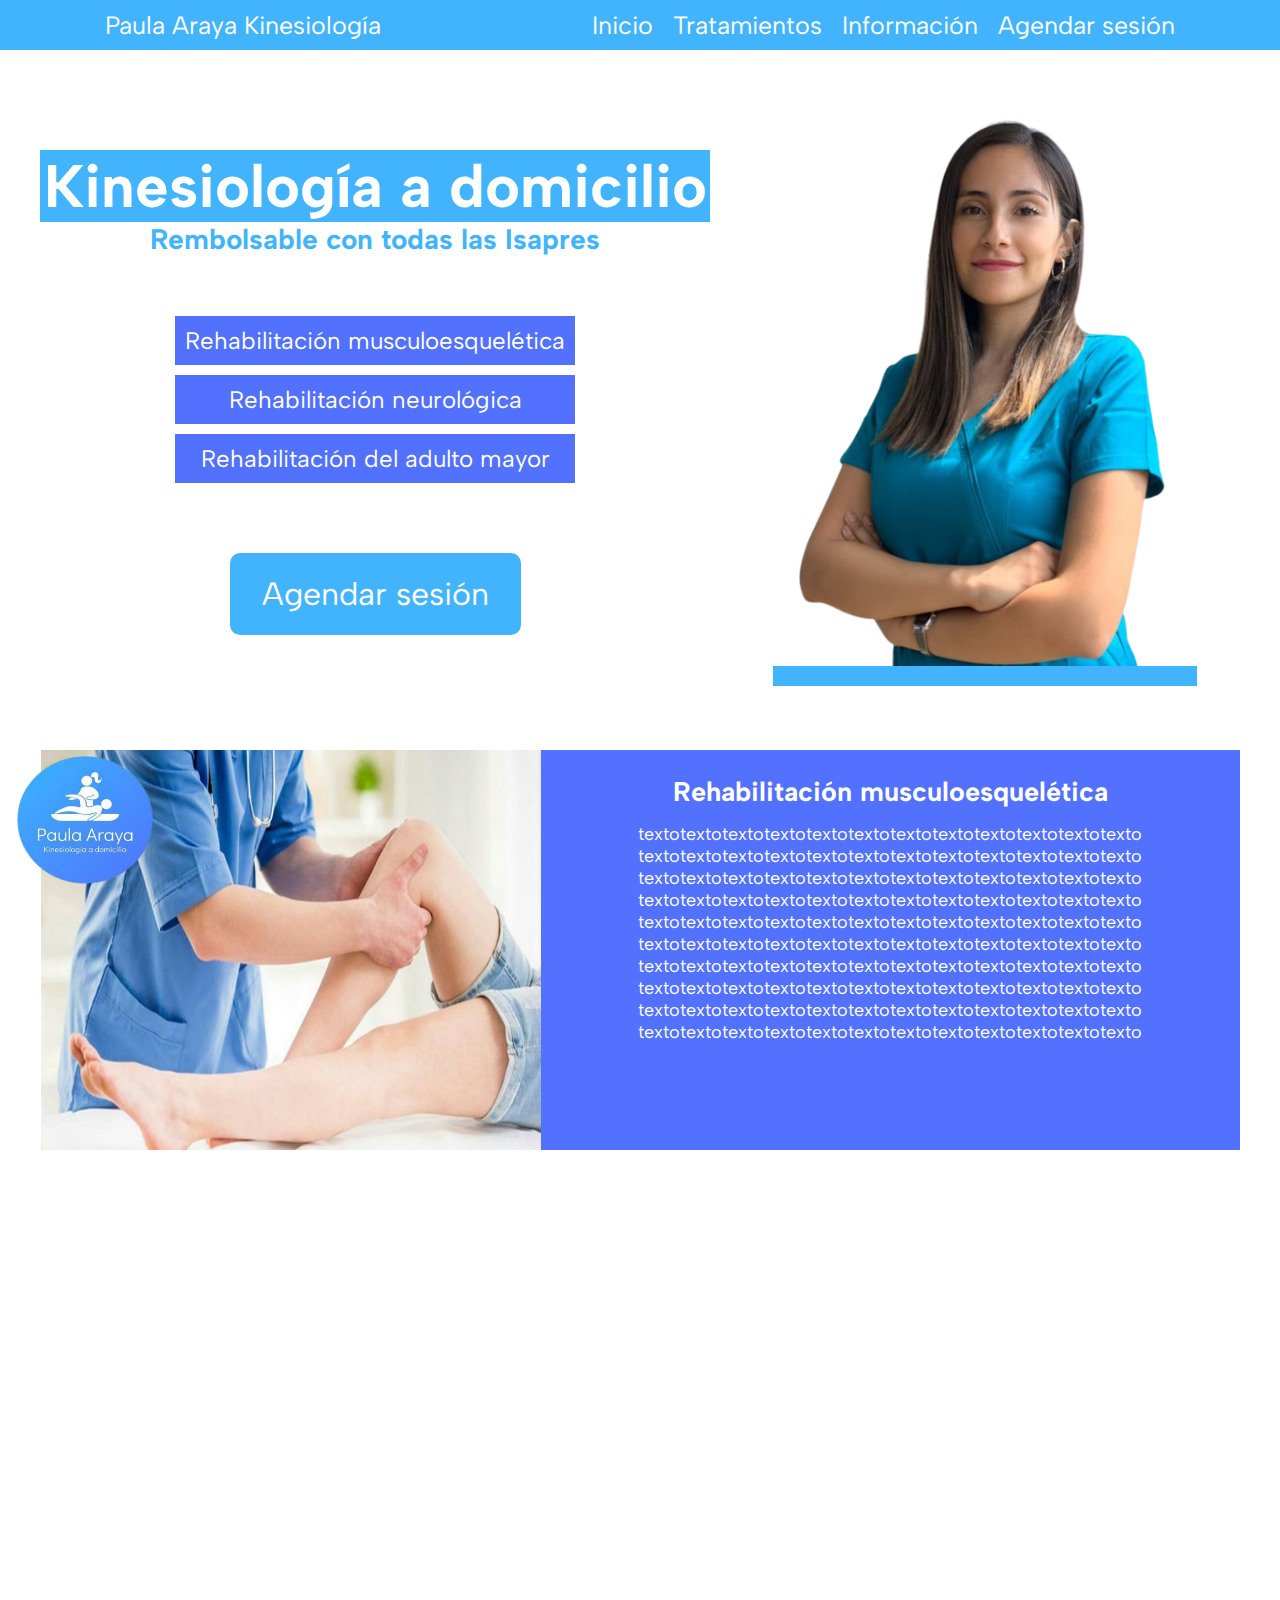
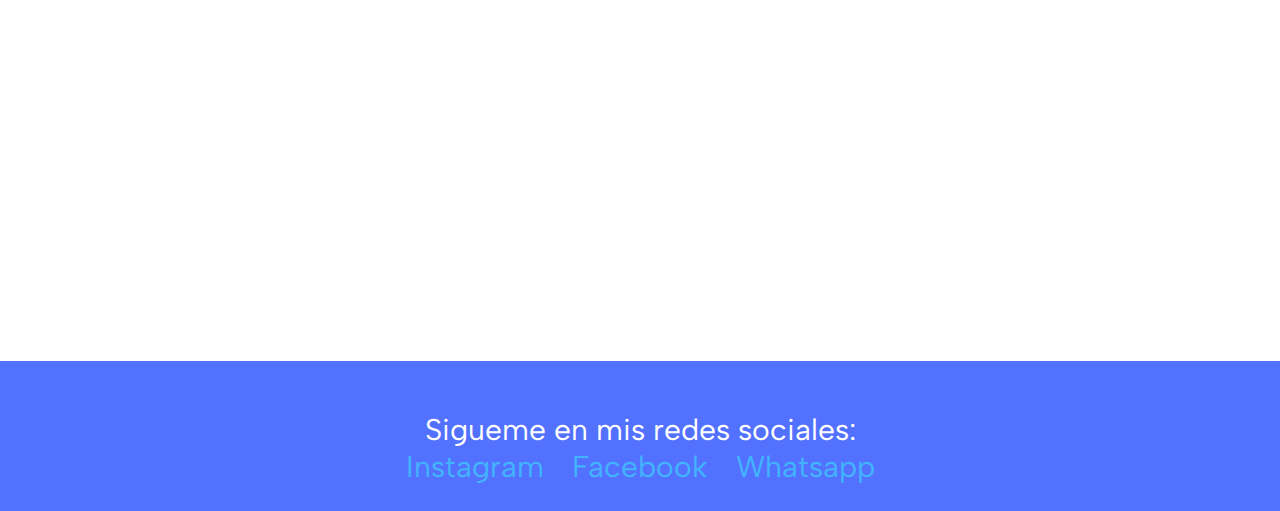
==== index.html @ eb8831b4 "fixing index error" ====
<!DOCTYPE html>
<html>
    <head>
        <meta charset="utf-8">
        <meta name="viewport" content="width=device-width, initial-scale=1">
    
        <title>Paula Araya Kinesiología</title>

        <!-- CSS STYLES -->
        <link rel="stylesheet" href="/styles/style.css">


        <!-- FADE ANIMATIOS -->
        <link href="https://unpkg.com/aos@2.3.1/dist/aos.css" rel="stylesheet">
        <link rel="stylesheet" href="https://unpkg.com/aos@next/dist/aos.css" />

        <!-- GOOGLE FONTS -->
        <link rel="preconnect" href="https://fonts.googleapis.com">
        <link rel="preconnect" href="https://fonts.gstatic.com" crossorigin>
        <link href="https://fonts.googleapis.com/css2?family=Albert+Sans&family=Poppins:wght@200&display=swap" rel="stylesheet">    
    </head>

    <body>

        <header>
            <ul>
                <li><a href="index.html">Inicio</a></li>
                <li><a href="/html/tratamientos.html">Tratamientos</a></li>
                <li><a href="/html/info.html">Información</a></li>
                <li><a href="/html/contact.html">Agendar sesión</a></li>
            </ul>
            <div class="home">
                <a href="index.html"><span>Paula Araya Kinesiología</span></a>
            </div>
        </header>


        <div class="main">

            <!-- HERO BANNER -->
            <div class="herobaner">
                <div class="container-text">
                    <h1>Kinesiología a domicilio</h1>
                    <h3>Rembolsable con todas las Isapres</h3>
                    <ul>
                        <li><a href="#musculoesqueletica">Rehabilitación musculoesquelética</a></li> 
                        <li><a href="#neurologica">Rehabilitación neurológica</a></li>
                        <li><a href="#adulto_mayor">Rehabilitación del adulto mayor</a></li>
                    </ul>
                    <a href="/html/contact.html">
                        <button type="button">Agendar sesión</button>
                    </a>
                </div>
                <div class="container-img">
                    <a href="/html/info.html">
                        <img id="paulaAraya" src="/img/paulaaraya.png" alt="Paula Araya">
                    </a>
                </div>
            </div>
            

            <!-- POST 1 -->
            <div id="musculoesqueletica"></div>
            <div class="post post-left" data-aos="fade-right"  data-aos-duration="3000">
                <img src="/img/800x450.jpg" alt="ejemplo">
                <div class="post-text">
                    <h2>Rehabilitación musculoesquelética</h2>
                    <p>
                        textotextotextotextotextotextotextotextotextotextotextotexto <br>
                        textotextotextotextotextotextotextotextotextotextotextotexto <br>
                        textotextotextotextotextotextotextotextotextotextotextotexto <br>
                        textotextotextotextotextotextotextotextotextotextotextotexto <br>
                        textotextotextotextotextotextotextotextotextotextotextotexto <br>
                        textotextotextotextotextotextotextotextotextotextotextotexto <br>
                        textotextotextotextotextotextotextotextotextotextotextotexto <br>
                        textotextotextotextotextotextotextotextotextotextotextotexto <br>
                        textotextotextotextotextotextotextotextotextotextotextotexto <br>
                        textotextotextotextotextotextotextotextotextotextotextotexto 
                    </p>
                </div>
            </div>

            <!-- POST 2 -->
            <div id="neurologica"></div>
            <div class="fadebug">
                <div id="neurologica" class="post" data-aos="fade-left" data-aos-duration="3000" >
                    <div class="post-text">
                        <h2>Rehabilitación del adulto mayor</h2>
                        <p>
                            textotextotextotextotextotextotextotextotextotextotextotexto <br>
                            textotextotextotextotextotextotextotextotextotextotextotexto <br>
                            textotextotextotextotextotextotextotextotextotextotextotexto <br>
                            textotextotextotextotextotextotextotextotextotextotextotexto <br>
                            textotextotextotextotextotextotextotextotextotextotextotexto <br>
                            textotextotextotextotextotextotextotextotextotextotextotexto 
                        </p>
                    </div>
                    <img src="/img/800x450.jpg" alt="ejemplo">
                </div>
            </div>
        
            <!-- POST 3 -->
             
            <div id="adulto_mayor"></div>
            <div id="adulto_mayor" class="post post-left" data-aos="fade-right"  data-aos-duration="3000">
                <img src="/img/800x450.jpg" alt="ejemplo">
                <div class="post-text">
                    <h2>Rehabilitación neurológica</h2>
                    <p>
                        textotextotextotextotextotextotextotextotextotextotextotexto <br>
                        textotextotextotextotextotextotextotextotextotextotextotexto <br>
                        textotextotextotextotextotextotextotextotextotextotextotexto <br>
                        textotextotextotextotextotextotextotextotextotextotextotexto <br>
                        textotextotextotextotextotextotextotextotextotextotextotexto <br>
                        textotextotextotextotextotextotextotextotextotextotextotexto <br>
                        textotextotextotextotextotextotextotextotextotextotextotexto <br>
                        textotextotextotextotextotextotextotextotextotextotextotexto <br>
                        textotextotextotextotextotextotextotextotextotextotextotexto <br>
                        textotextotextotextotextotextotextotextotextotextotextotexto 
    
                    </p>
                </div>
            </div>

            <!-- INSTAGRAM POSTS -->
            <div class="instagram" alt="instagram post">   

                <div class="instagram-post" data-aos="fade-up" data-aos-duration="3000" >
                    <blockquote class="instagram-media" data-instgrm-captioned data-instgrm-permalink="https://www.instagram.com/p/B8EcTMCj4G8/?utm_source=ig_embed&amp;utm_campaign=loading" data-instgrm-version="14" style=" background:#FFF; border:0; border-radius:3px; box-shadow:0 0 1px 0 rgba(0,0,0,0.5),0 1px 10px 0 rgba(0,0,0,0.15); margin: 1px; max-width:540px; min-width:326px; padding:0; width:99.375%; width:-webkit-calc(100% - 2px); width:calc(100% - 2px);"><div style="padding:16px;"> <a href="https://www.instagram.com/p/B8EcTMCj4G8/?utm_source=ig_embed&amp;utm_campaign=loading" style=" background:#FFFFFF; line-height:0; padding:0 0; text-align:center; text-decoration:none; width:100%;" target="_blank"> <div style=" display: flex; flex-direction: row; align-items: center;"> <div style="background-color: #F4F4F4; border-radius: 50%; flex-grow: 0; height: 40px; margin-right: 14px; width: 40px;"></div> <div style="display: flex; flex-direction: column; flex-grow: 1; justify-content: center;"> <div style=" background-color: #F4F4F4; border-radius: 4px; flex-grow: 0; height: 14px; margin-bottom: 6px; width: 100px;"></div> <div style=" background-color: #F4F4F4; border-radius: 4px; flex-grow: 0; height: 14px; width: 60px;"></div></div></div><div style="padding: 19% 0;"></div> <div style="display:block; height:50px; margin:0 auto 12px; width:50px;"><svg width="50px" height="50px" viewBox="0 0 60 60" version="1.1" xmlns="https://www.w3.org/2000/svg" xmlns:xlink="https://www.w3.org/1999/xlink"><g stroke="none" stroke-width="1" fill="none" fill-rule="evenodd"><g transform="translate(-511.000000, -20.000000)" fill="#000000"><g><path d="M556.869,30.41 C554.814,30.41 553.148,32.076 553.148,34.131 C553.148,36.186 554.814,37.852 556.869,37.852 C558.924,37.852 560.59,36.186 560.59,34.131 C560.59,32.076 558.924,30.41 556.869,30.41 M541,60.657 C535.114,60.657 530.342,55.887 530.342,50 C530.342,44.114 535.114,39.342 541,39.342 C546.887,39.342 551.658,44.114 551.658,50 C551.658,55.887 546.887,60.657 541,60.657 M541,33.886 C532.1,33.886 524.886,41.1 524.886,50 C524.886,58.899 532.1,66.113 541,66.113 C549.9,66.113 557.115,58.899 557.115,50 C557.115,41.1 549.9,33.886 541,33.886 M565.378,62.101 C565.244,65.022 564.756,66.606 564.346,67.663 C563.803,69.06 563.154,70.057 562.106,71.106 C561.058,72.155 560.06,72.803 558.662,73.347 C557.607,73.757 556.021,74.244 553.102,74.378 C549.944,74.521 548.997,74.552 541,74.552 C533.003,74.552 532.056,74.521 528.898,74.378 C525.979,74.244 524.393,73.757 523.338,73.347 C521.94,72.803 520.942,72.155 519.894,71.106 C518.846,70.057 518.197,69.06 517.654,67.663 C517.244,66.606 516.755,65.022 516.623,62.101 C516.479,58.943 516.448,57.996 516.448,50 C516.448,42.003 516.479,41.056 516.623,37.899 C516.755,34.978 517.244,33.391 517.654,32.338 C518.197,30.938 518.846,29.942 519.894,28.894 C520.942,27.846 521.94,27.196 523.338,26.654 C524.393,26.244 525.979,25.756 528.898,25.623 C532.057,25.479 533.004,25.448 541,25.448 C548.997,25.448 549.943,25.479 553.102,25.623 C556.021,25.756 557.607,26.244 558.662,26.654 C560.06,27.196 561.058,27.846 562.106,28.894 C563.154,29.942 563.803,30.938 564.346,32.338 C564.756,33.391 565.244,34.978 565.378,37.899 C565.522,41.056 565.552,42.003 565.552,50 C565.552,57.996 565.522,58.943 565.378,62.101 M570.82,37.631 C570.674,34.438 570.167,32.258 569.425,30.349 C568.659,28.377 567.633,26.702 565.965,25.035 C564.297,23.368 562.623,22.342 560.652,21.575 C558.743,20.834 556.562,20.326 553.369,20.18 C550.169,20.033 549.148,20 541,20 C532.853,20 531.831,20.033 528.631,20.18 C525.438,20.326 523.257,20.834 521.349,21.575 C519.376,22.342 517.703,23.368 516.035,25.035 C514.368,26.702 513.342,28.377 512.574,30.349 C511.834,32.258 511.326,34.438 511.181,37.631 C511.035,40.831 511,41.851 511,50 C511,58.147 511.035,59.17 511.181,62.369 C511.326,65.562 511.834,67.743 512.574,69.651 C513.342,71.625 514.368,73.296 516.035,74.965 C517.703,76.634 519.376,77.658 521.349,78.425 C523.257,79.167 525.438,79.673 528.631,79.82 C531.831,79.965 532.853,80.001 541,80.001 C549.148,80.001 550.169,79.965 553.369,79.82 C556.562,79.673 558.743,79.167 560.652,78.425 C562.623,77.658 564.297,76.634 565.965,74.965 C567.633,73.296 568.659,71.625 569.425,69.651 C570.167,67.743 570.674,65.562 570.82,62.369 C570.966,59.17 571,58.147 571,50 C571,41.851 570.966,40.831 570.82,37.631"></path></g></g></g></svg></div><div style="padding-top: 8px;"> <div style=" color:#3897f0; font-family:Arial,sans-serif; font-size:14px; font-style:normal; font-weight:550; line-height:18px;">Ver esta publicación en Instagram</div></div><div style="padding: 12.5% 0;"></div> <div style="display: flex; flex-direction: row; margin-bottom: 14px; align-items: center;"><div> <div style="background-color: #F4F4F4; border-radius: 50%; height: 12.5px; width: 12.5px; transform: translateX(0px) translateY(7px);"></div> <div style="background-color: #F4F4F4; height: 12.5px; transform: rotate(-45deg) translateX(3px) translateY(1px); width: 12.5px; flex-grow: 0; margin-right: 14px; margin-left: 2px;"></div> <div style="background-color: #F4F4F4; border-radius: 50%; height: 12.5px; width: 12.5px; transform: translateX(9px) translateY(-18px);"></div></div><div style="margin-left: 8px;"> <div style=" background-color: #F4F4F4; border-radius: 50%; flex-grow: 0; height: 20px; width: 20px;"></div> <div style=" width: 0; height: 0; border-top: 2px solid transparent; border-left: 6px solid #f4f4f4; border-bottom: 2px solid transparent; transform: translateX(16px) translateY(-4px) rotate(30deg)"></div></div><div style="margin-left: auto;"> <div style=" width: 0px; border-top: 8px solid #F4F4F4; border-right: 8px solid transparent; transform: translateY(16px);"></div> <div style=" background-color: #F4F4F4; flex-grow: 0; height: 12px; width: 16px; transform: translateY(-4px);"></div> <div style=" width: 0; height: 0; border-top: 8px solid #F4F4F4; border-left: 8px solid transparent; transform: translateY(-4px) translateX(8px);"></div></div></div> <div style="display: flex; flex-direction: column; flex-grow: 1; justify-content: center; margin-bottom: 24px;"> <div style=" background-color: #F4F4F4; border-radius: 4px; flex-grow: 0; height: 14px; margin-bottom: 6px; width: 224px;"></div> <div style=" background-color: #F4F4F4; border-radius: 4px; flex-grow: 0; height: 14px; width: 144px;"></div></div></a><p style=" color:#c9c8cd; font-family:Arial,sans-serif; font-size:14px; line-height:17px; margin-bottom:0; margin-top:8px; overflow:hidden; padding:8px 0 7px; text-align:center; text-overflow:ellipsis; white-space:nowrap;"><a href="https://www.instagram.com/p/B8EcTMCj4G8/?utm_source=ig_embed&amp;utm_campaign=loading" style=" color:#c9c8cd; font-family:Arial,sans-serif; font-size:14px; font-style:normal; font-weight:normal; line-height:17px; text-decoration:none;" target="_blank">Una publicación compartida de Klga. Paula Araya (@kine.paularaya)</a></p></div></blockquote> <script async src="//www.instagram.com/embed.js"></script>                
                </div>

                <div class="instagram-post" data-aos="fade-up" data-aos-duration="3000" >
                    <blockquote class="instagram-media" data-instgrm-captioned data-instgrm-permalink="https://www.instagram.com/p/CTSvvEzpZ7w/?utm_source=ig_embed&amp;utm_campaign=loading" data-instgrm-version="14" style=" background:#FFF; border:0; border-radius:3px; box-shadow:0 0 1px 0 rgba(0,0,0,0.5),0 1px 10px 0 rgba(0,0,0,0.15); margin: 1px; max-width:540px; min-width:326px; padding:0; width:99.375%; width:-webkit-calc(100% - 2px); width:calc(100% - 2px);"><div style="padding:16px;"> <a href="https://www.instagram.com/p/CTSvvEzpZ7w/?utm_source=ig_embed&amp;utm_campaign=loading" style=" background:#FFFFFF; line-height:0; padding:0 0; text-align:center; text-decoration:none; width:100%;" target="_blank"> <div style=" display: flex; flex-direction: row; align-items: center;"> <div style="background-color: #F4F4F4; border-radius: 50%; flex-grow: 0; height: 40px; margin-right: 14px; width: 40px;"></div> <div style="display: flex; flex-direction: column; flex-grow: 1; justify-content: center;"> <div style=" background-color: #F4F4F4; border-radius: 4px; flex-grow: 0; height: 14px; margin-bottom: 6px; width: 100px;"></div> <div style=" background-color: #F4F4F4; border-radius: 4px; flex-grow: 0; height: 14px; width: 60px;"></div></div></div><div style="padding: 19% 0;"></div> <div style="display:block; height:50px; margin:0 auto 12px; width:50px;"><svg width="50px" height="50px" viewBox="0 0 60 60" version="1.1" xmlns="https://www.w3.org/2000/svg" xmlns:xlink="https://www.w3.org/1999/xlink"><g stroke="none" stroke-width="1" fill="none" fill-rule="evenodd"><g transform="translate(-511.000000, -20.000000)" fill="#000000"><g><path d="M556.869,30.41 C554.814,30.41 553.148,32.076 553.148,34.131 C553.148,36.186 554.814,37.852 556.869,37.852 C558.924,37.852 560.59,36.186 560.59,34.131 C560.59,32.076 558.924,30.41 556.869,30.41 M541,60.657 C535.114,60.657 530.342,55.887 530.342,50 C530.342,44.114 535.114,39.342 541,39.342 C546.887,39.342 551.658,44.114 551.658,50 C551.658,55.887 546.887,60.657 541,60.657 M541,33.886 C532.1,33.886 524.886,41.1 524.886,50 C524.886,58.899 532.1,66.113 541,66.113 C549.9,66.113 557.115,58.899 557.115,50 C557.115,41.1 549.9,33.886 541,33.886 M565.378,62.101 C565.244,65.022 564.756,66.606 564.346,67.663 C563.803,69.06 563.154,70.057 562.106,71.106 C561.058,72.155 560.06,72.803 558.662,73.347 C557.607,73.757 556.021,74.244 553.102,74.378 C549.944,74.521 548.997,74.552 541,74.552 C533.003,74.552 532.056,74.521 528.898,74.378 C525.979,74.244 524.393,73.757 523.338,73.347 C521.94,72.803 520.942,72.155 519.894,71.106 C518.846,70.057 518.197,69.06 517.654,67.663 C517.244,66.606 516.755,65.022 516.623,62.101 C516.479,58.943 516.448,57.996 516.448,50 C516.448,42.003 516.479,41.056 516.623,37.899 C516.755,34.978 517.244,33.391 517.654,32.338 C518.197,30.938 518.846,29.942 519.894,28.894 C520.942,27.846 521.94,27.196 523.338,26.654 C524.393,26.244 525.979,25.756 528.898,25.623 C532.057,25.479 533.004,25.448 541,25.448 C548.997,25.448 549.943,25.479 553.102,25.623 C556.021,25.756 557.607,26.244 558.662,26.654 C560.06,27.196 561.058,27.846 562.106,28.894 C563.154,29.942 563.803,30.938 564.346,32.338 C564.756,33.391 565.244,34.978 565.378,37.899 C565.522,41.056 565.552,42.003 565.552,50 C565.552,57.996 565.522,58.943 565.378,62.101 M570.82,37.631 C570.674,34.438 570.167,32.258 569.425,30.349 C568.659,28.377 567.633,26.702 565.965,25.035 C564.297,23.368 562.623,22.342 560.652,21.575 C558.743,20.834 556.562,20.326 553.369,20.18 C550.169,20.033 549.148,20 541,20 C532.853,20 531.831,20.033 528.631,20.18 C525.438,20.326 523.257,20.834 521.349,21.575 C519.376,22.342 517.703,23.368 516.035,25.035 C514.368,26.702 513.342,28.377 512.574,30.349 C511.834,32.258 511.326,34.438 511.181,37.631 C511.035,40.831 511,41.851 511,50 C511,58.147 511.035,59.17 511.181,62.369 C511.326,65.562 511.834,67.743 512.574,69.651 C513.342,71.625 514.368,73.296 516.035,74.965 C517.703,76.634 519.376,77.658 521.349,78.425 C523.257,79.167 525.438,79.673 528.631,79.82 C531.831,79.965 532.853,80.001 541,80.001 C549.148,80.001 550.169,79.965 553.369,79.82 C556.562,79.673 558.743,79.167 560.652,78.425 C562.623,77.658 564.297,76.634 565.965,74.965 C567.633,73.296 568.659,71.625 569.425,69.651 C570.167,67.743 570.674,65.562 570.82,62.369 C570.966,59.17 571,58.147 571,50 C571,41.851 570.966,40.831 570.82,37.631"></path></g></g></g></svg></div><div style="padding-top: 8px;"> <div style=" color:#3897f0; font-family:Arial,sans-serif; font-size:14px; font-style:normal; font-weight:550; line-height:18px;">Ver esta publicación en Instagram</div></div><div style="padding: 12.5% 0;"></div> <div style="display: flex; flex-direction: row; margin-bottom: 14px; align-items: center;"><div> <div style="background-color: #F4F4F4; border-radius: 50%; height: 12.5px; width: 12.5px; transform: translateX(0px) translateY(7px);"></div> <div style="background-color: #F4F4F4; height: 12.5px; transform: rotate(-45deg) translateX(3px) translateY(1px); width: 12.5px; flex-grow: 0; margin-right: 14px; margin-left: 2px;"></div> <div style="background-color: #F4F4F4; border-radius: 50%; height: 12.5px; width: 12.5px; transform: translateX(9px) translateY(-18px);"></div></div><div style="margin-left: 8px;"> <div style=" background-color: #F4F4F4; border-radius: 50%; flex-grow: 0; height: 20px; width: 20px;"></div> <div style=" width: 0; height: 0; border-top: 2px solid transparent; border-left: 6px solid #f4f4f4; border-bottom: 2px solid transparent; transform: translateX(16px) translateY(-4px) rotate(30deg)"></div></div><div style="margin-left: auto;"> <div style=" width: 0px; border-top: 8px solid #F4F4F4; border-right: 8px solid transparent; transform: translateY(16px);"></div> <div style=" background-color: #F4F4F4; flex-grow: 0; height: 12px; width: 16px; transform: translateY(-4px);"></div> <div style=" width: 0; height: 0; border-top: 8px solid #F4F4F4; border-left: 8px solid transparent; transform: translateY(-4px) translateX(8px);"></div></div></div> <div style="display: flex; flex-direction: column; flex-grow: 1; justify-content: center; margin-bottom: 24px;"> <div style=" background-color: #F4F4F4; border-radius: 4px; flex-grow: 0; height: 14px; margin-bottom: 6px; width: 224px;"></div> <div style=" background-color: #F4F4F4; border-radius: 4px; flex-grow: 0; height: 14px; width: 144px;"></div></div></a><p style=" color:#c9c8cd; font-family:Arial,sans-serif; font-size:14px; line-height:17px; margin-bottom:0; margin-top:8px; overflow:hidden; padding:8px 0 7px; text-align:center; text-overflow:ellipsis; white-space:nowrap;"><a href="https://www.instagram.com/p/CTSvvEzpZ7w/?utm_source=ig_embed&amp;utm_campaign=loading" style=" color:#c9c8cd; font-family:Arial,sans-serif; font-size:14px; font-style:normal; font-weight:normal; line-height:17px; text-decoration:none;" target="_blank">Una publicación compartida de Klga. Paula Araya (@kine.paularaya)</a></p></div></blockquote> <script async src="//www.instagram.com/embed.js"></script>                
                </div>

            </div>


            <!-- ULTIMO POST -->
            <div class="post post-last" data-aos="fade-up" data-aos-duration="3000" >
                <div class="post-text-last">
                    <h2>Rehabilitación del adulto mayor</h2>
                    <p>
                        textotextotextotextotextotextotextotextotextotextotextotexto <br>
                        textotextotextotextotextotextotextotextotextotextotextotexto <br>
                        textotextotextotextotextotextotextotextotextotextotextotexto <br>
                        textotextotextotextotextotextextotextotextotextotextotextotextotextotextotextotexto  <br>
                        textotextotextotextotextotextotextotextotextotextotextotexto <br>
                        textotextotextotextotextotextotextotexxtotextotextotextotextotextotextotextotextotexto <br>
                        textotextotextotextxto textotextotextotextotextotextotextotextotextotextotextotexto  <br>
                        textotextotextotextotextotextotextotextotextotextotextotexto 

                    </p>
                    <a href="/html/contact.html"><button type="button">Agendar sesión</button></a>
                </div>
            </div>

        <!-- STICKY LOGO -->
        <a href="index.html"><img id="logo" src="img/kinepaulalogo.png" alt="Logo"></a>

        
        <!-- BARRA INFERIOR -->
        <footer>
            <p>Sigueme en mis redes sociales: </p>
            <a href="https://www.instagram.com/kine.paularaya/?hl=es-la" target="_blank">Instagram</a>
            <a href="https://web.facebook.com/Klga-Paula-Araya-100271261410744" target="_blank">Facebook</a>
            <a href="https://api.whatsapp.com/send?phone=56992826286&text=">Whatsapp</a>
        </footer>
      

        <script src="whassap.js"> </script>

        <!-- Fade script -->
        <script src="https://unpkg.com/aos@next/dist/aos.js"></script>
        <script>
          AOS.init();
        </script>
    </body>
</html>
---- styles/style.css ----
/* all whihtout nothing */
* {
    padding: 0;
    margin: 0;
    font-family:'Albert Sans', sans-serif;;
}
/* page web background color */
body {
    background-color: #fff;
}

#logo {
    width: 170px;
    height: 160px;
    overflow: none;
    position: sticky;
    left: 0;
    bottom: 0;
    cursor: pointer;
}


/* front webpage herobaner slipt in 2 */
.herobaner {
    display: grid;
    height: 600px;
    width: 1200px;
    padding: auto;
    margin: 50px auto;
    grid-template-columns: 1fr 1fr;
    grid-gap:20px;
}
.herobaner a {
    text-decoration: none;
    color:#fff;
}

/* IMG herobaner */
.container-img{
    margin: 0 auto;
}

#paulaAraya {
    width: 400px;
    height: 550px;
    position: relative;
    padding-left: 1.5rem;
    padding-top: 1rem;

    border-bottom: 20px solid #42B4FD;
    background: linear-gradient(#fff, #fff 50%, #42B4FD 50%, #42B4FD);
    background-size: 100% 200%;
    
    cursor: pointer;
    transition: background 2s, border-radius 2s;
}

#paulaAraya:hover{
    background-position: 100% 99.9%;
    border-radius: 1rem;
}

/* herobanner text */
.container-text {
    height: 500px;
    width: 670px;
    position: relative;
    margin: 0 auto;
    margin-top: 50px;
    text-align: center;
    font-size: 1.5rem;
    color: #42B4FD;
}
.container-text h1 {
    font-size: 60px;
    transition: text-shadow 1s;
    background-color: #42B4FD;
    color: #fff;
}
.container-text h3 {
    color: #42B4FD;
}

.container-text ul {
    display: block;
    width: 400px;
    margin: 0 auto;
    padding: 50px 0;
    list-style: none;
}
.container-text ul li{
    margin: 10px auto;
    padding: 10px 0 ;
    background-color: #5271FF;
    color: #fff;
    cursor: pointer;
    transition: background-color 0.5s;
}
.container-text ul li:hover{
    background-color: #42B4FD;
}


/* INFO BANNER */ 
.info-img {
    margin: 0 auto;   
}
.info-img img{
    width: 400px;
    height: 550px;
    padding-right: 30px;
    position: relative;
    right: 0;
    
    border-bottom: 20px solid #5271FF;
    background: linear-gradient(#fff, #fff 50%, #5271FF 50%, #5271FF);
    background-size: 100% 200%;
    
    cursor: pointer;
    transition: background 2s, border-radius 2s;
}
.info-img img:hover{
    background-position: 100% 99.9%;
    border-radius: 1rem;
}
.info-text {
    text-align: center;
    margin: 0 auto;
}
.info-text h1{
    color: #42B4FD;
    font-size: 50px;
}


/* buttons styles */
button {
    margin: 10px;
    padding: 20px 30px;
    
    font-size: 2rem;
    color: #fff;
    background-color: #5271FF;
    border: 2px solid #5271FF;
    border-radius: 10px;

    transition: color 1s, border 1s, background-color 1s ;
}
button:hover {
    color: #42B4FD;
    border: 2px solid #42B4FD;
    background-color: #fff;
    cursor: pointer;
}

.herobaner button {
    border: 2px solid #42B4FD;
    background-color: #42B4FD;
}

.herobaner button:hover {
    color:#42B4FD;
    border: 2px solid #5271FF;
    background-color: #fff;
}



/* HEADER TOP BAR*/
header {
    font-size: 25px;
    top: 0;
    width: 100%;
    height: 50px;
    display: flex;
    position: sticky;
    position: -webkit-sticky;
    z-index: 1;
    background-color: #42B4FD;
}
/* HEADER LINKS */
header a{
    text-decoration: none;
    color: #fff;
    padding: 0 10px;
    transition: color .5s;

}
header a:hover{
    color: #5271FF;
    font-weight: 1000;
}

header a:active {
    color: #5271FF;
}

/* HEADER LIST */
header ul {
    display: flex;
    margin: auto;
    order: 2;
    list-style: none;   
}

/* HEADER NAME */
.home {
    display: flex;
    margin: auto;
}
.home a {
    color: #fff;
    transition: color .5s;
} 




/* POSTS */
.post {
    display: flex;
    margin: 50px auto;
    height: 400px;
    width: 1199px;
    color: #fff;
    background-color: #42B4FD;
}

.post-text {
    font-size: 18px;
    text-align: center;
    margin: 25px auto;
    padding: 0 25px;
}
.post-text h2 {
    margin-bottom: 15px;
}
.post-left {
    background-color: #5271FF;
}
.post-last {
    height: 500px;
    width: 1200px;
}
.post-text-last {
    width: 100%;
    display: block;
    text-align: center;
    margin: 50px;
}
.post-text-last p {
    margin: 25px 0;
}
.post-img {
    margin: 0 auto;
}
.post-img img {
    height: 500px;
    width: 600px;
    margin: 20px 0;
}

.post img {
    height: 400px;
    width: 500px;   
}

.post-text-img {
    height: 480px;
    display: block;
    margin: 0 auto;
    padding: 25px;
    color: #fff;
    background-color: #42B4FD;
    border-radius: 10px ;
}
.post-text-img h2, 
.post-text-img li,
.post-text-img h3 {
    font-size: 20px;
    padding: 15px 0px;
    text-align: center;
}
.post-text-img h3 {
    margin: 15px 0;
    padding: 15px;
    background-color: #5271FF;
    border-radius: 10px ;
}

.post-text-img ul li{
    list-style: none;
}

.post-white{
    height: 500px;
    width: 1100px;
    color: #42B4FD;

    background-color: #fff;
}

.fadebug{
    overflow-x: hidden;
}

.instagram{
    height: 100%;
    width: 1100px;
    display:flex;   
    margin: 0 auto;
}
.instagram-post{
    height: 100%;
    width: 500px;
    margin: 0 auto;
}




/* SOBRE MI PAGE */
#contactForm {
    height: auto;
    width: 500px;
    display: block;
    margin: 25px auto;
    padding: 25px;
    color: #fff;
    background-color: #42B4FD;
    box-shadow: 0px 4px 10px #5272ffae;
}

#contactForm h1 {
    text-align: center;
    margin: 15px;
    color: #fff;
}
#contactForm div {
    margin: 15px 0;
}

#contactForm label {
    font-size: 20px;
}

#contactForm input {
    font-size: 15px;
    width: 100%;
    padding: 12px 20px;
    margin: 10px 0 0 0;
    box-sizing: border-box;
    border-radius: 5px;
    border: 3px solid #42B4FD;
    transition: border .5s;
    outline: none;

}
#contactForm textarea {
    font-size: 15px;
    width: 100%;
    height: 150px;
    padding: 12px 20px;
    margin: 10px 0 0 0;
    box-sizing: border-box;
    border-radius: 5px;
    border: 3px solid #42B4FD;
    transition: border .5s;
    resize: none;
    outline: none;
}
#contactForm textarea:focus,#contactForm input:focus{
    border: 3px solid #5271FF;

}
#contactForm button {
    margin: 10px auto;
    display: flex;
}

.error{
    color: red;
    display: none;
}


/* INFO PAGE */
div img {
    width: 600px;
    height: 600px;
}


#afterSend{
    display: none;
    width: 700px;
    padding: 50px;
}


/* FOOTER */
footer {
    font-size: 30px;
    text-align: center;
    height: 100px;

    padding-top: 50px;
    color: #fff;
    background-color: #5271FF;
}
footer a {
    margin: 0 10px;
    text-decoration: none;
    color: #42B4FD;
    transition: text-decoration .5s;
}
footer a:hover {
    text-decoration: underline;
}


@media only screen and (max-width: 900px) {

    header {
        font-size: 20px;
    }

    .herobaner{
        display: inline-block;
        width: 100%;
        grid-template-columns: none;
        grid-gap: none;    

    }
    .container-img{
        text-align: center;
        margin: 0 auto;
    }
    .container-text {
        margin-top: 0;
        left: 0;
    }

    .post,
    .post-last{
        width: 100%;
    }

    .post-text-last {
        margin: 0px;
    }
    
  
    .post img{
        display: none;
    }


}


/* responsive herobaner */
@media only screen and (max-width: 600px) {

    
    
    .container-img {
        text-align: center;
        margin: 0 auto;

    }
    #paulaAraya {
        width: 100%;
    }
}
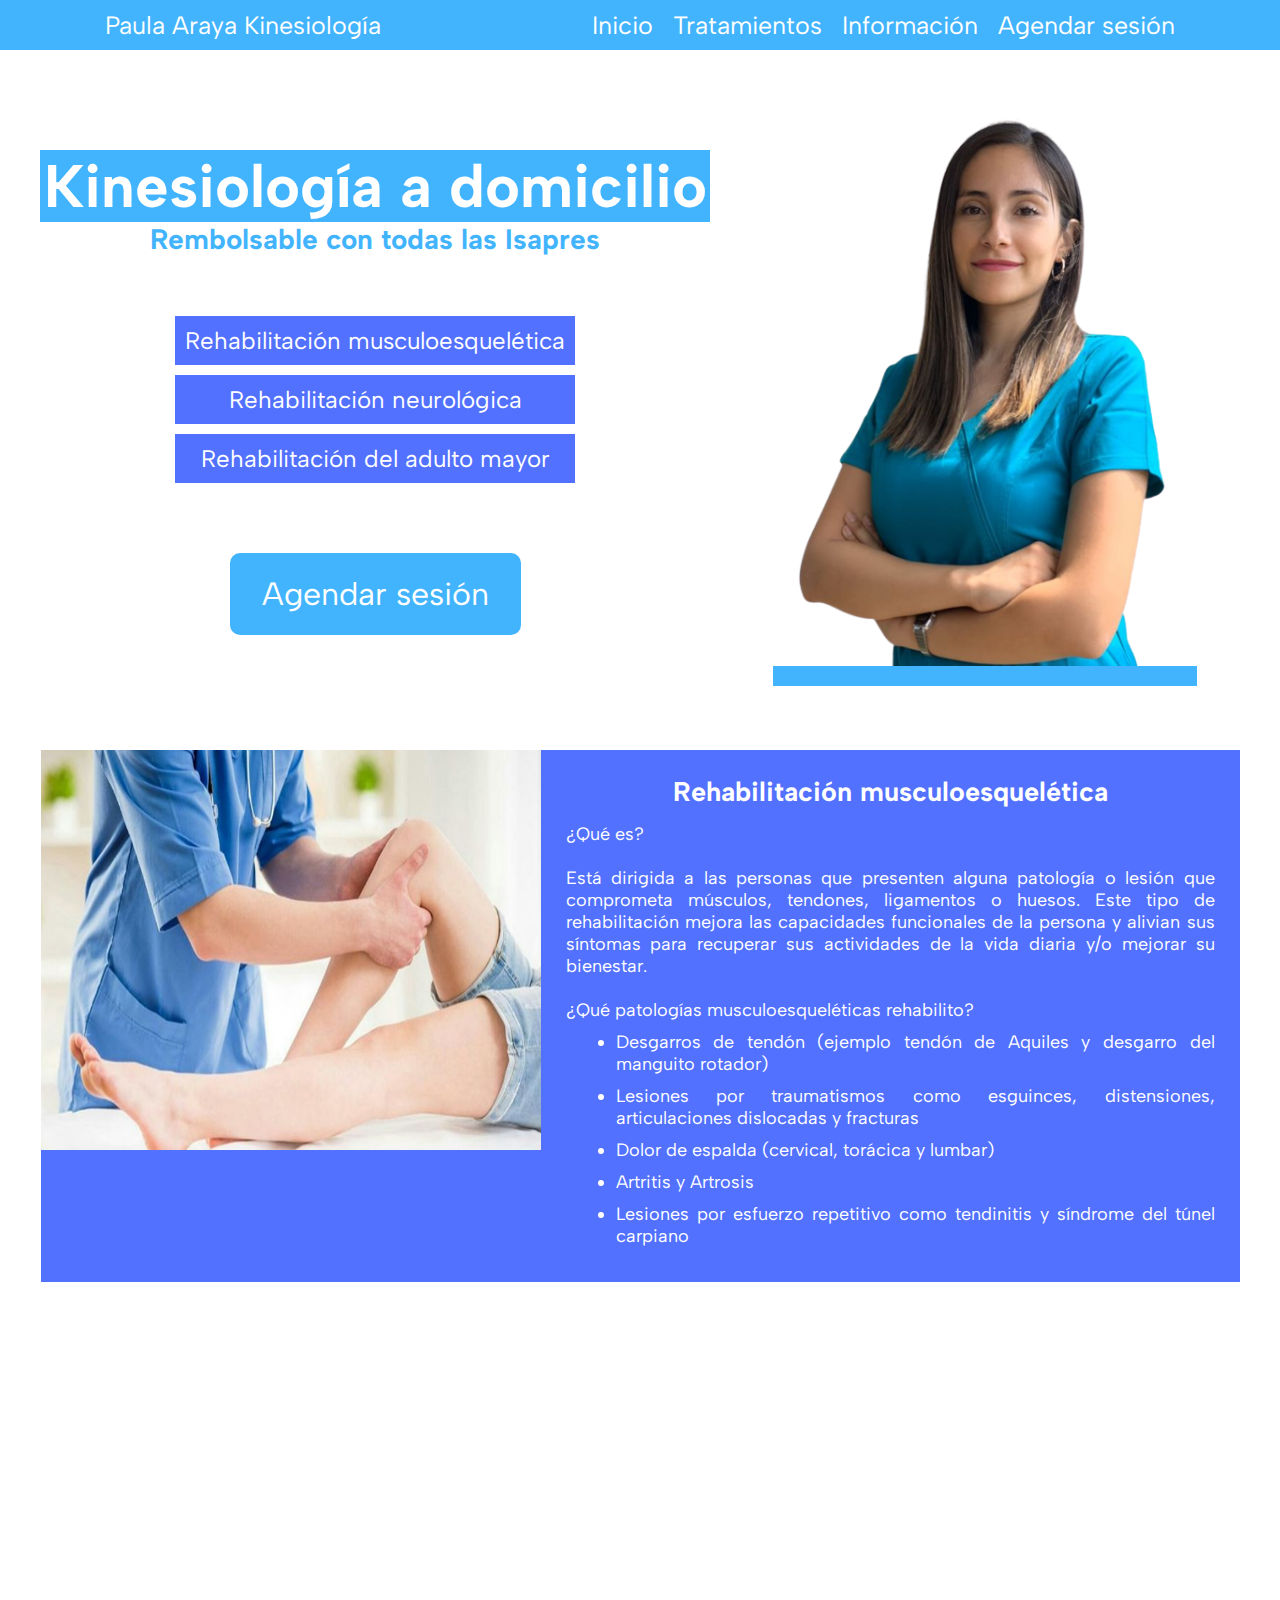
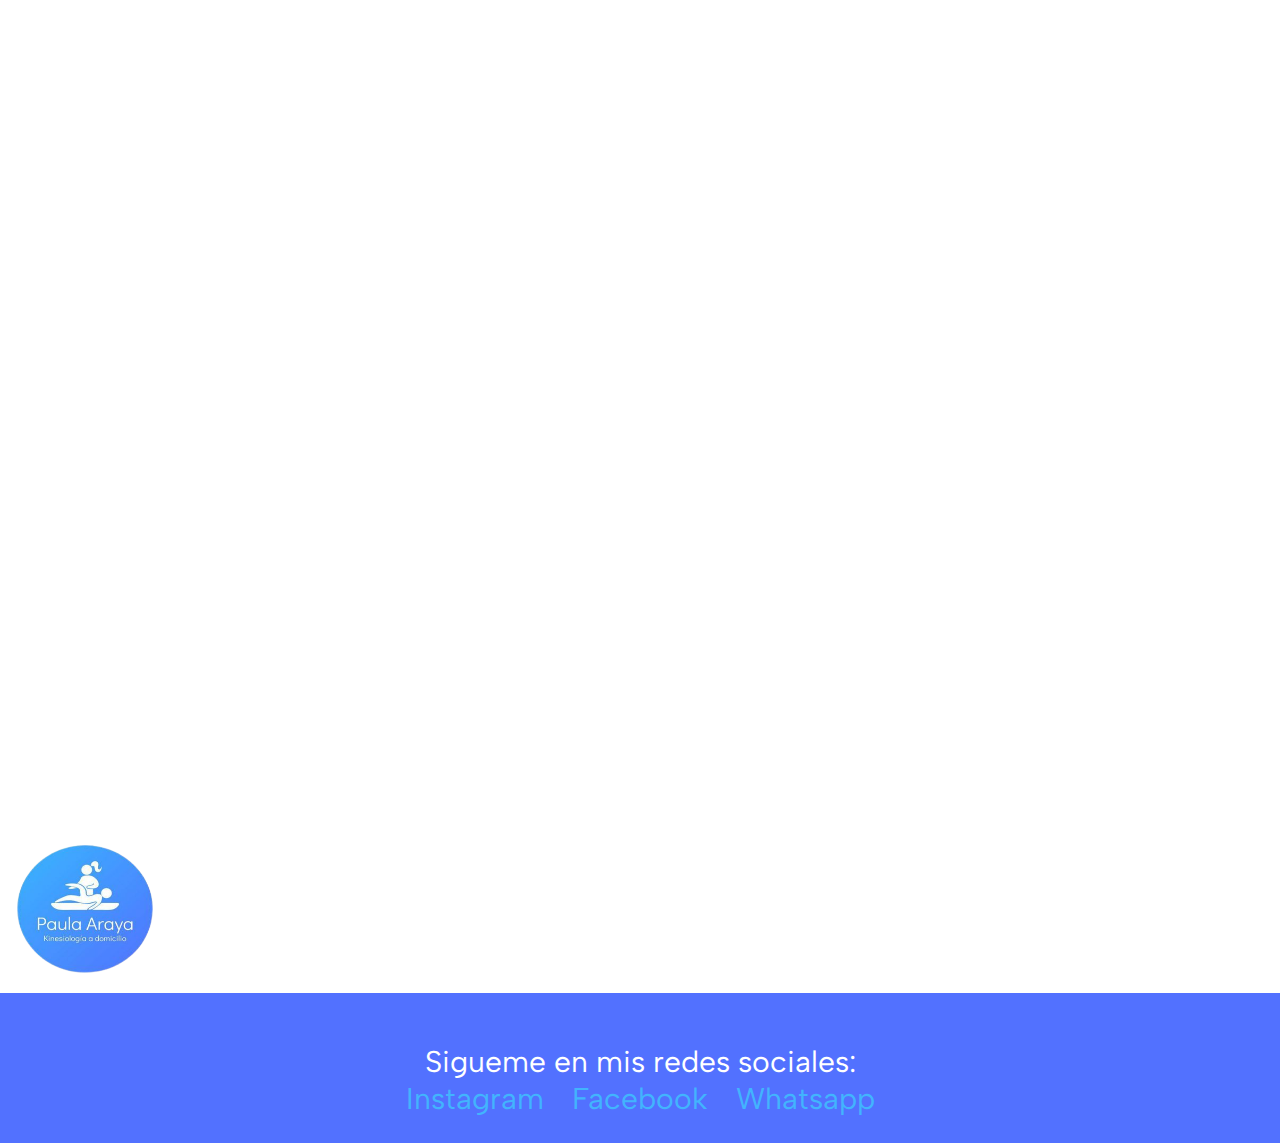
==== commit 7641bb43: "Adding Description" ====
--- a/index.html
+++ b/index.html
@@ -30,7 +30,7 @@
                 <li><a href="/html/contact.html">Agendar sesión</a></li>
             </ul>
             <div class="home">
-                <a href="index.html"><span>Paula Araya Kinesiología</span></a>
+                <a href="/index.html"><span>Paula Araya Kinesiología</span></a>
             </div>
         </header>
 
@@ -65,18 +65,21 @@
                 <img src="/img/800x450.jpg" alt="ejemplo">
                 <div class="post-text">
                     <h2>Rehabilitación musculoesquelética</h2>
+                    <p>¿Qué es?</p>
+                    <br>
                     <p>
-                        textotextotextotextotextotextotextotextotextotextotextotexto <br>
-                        textotextotextotextotextotextotextotextotextotextotextotexto <br>
-                        textotextotextotextotextotextotextotextotextotextotextotexto <br>
-                        textotextotextotextotextotextotextotextotextotextotextotexto <br>
-                        textotextotextotextotextotextotextotextotextotextotextotexto <br>
-                        textotextotextotextotextotextotextotextotextotextotextotexto <br>
-                        textotextotextotextotextotextotextotextotextotextotextotexto <br>
-                        textotextotextotextotextotextotextotextotextotextotextotexto <br>
-                        textotextotextotextotextotextotextotextotextotextotextotexto <br>
-                        textotextotextotextotextotextotextotextotextotextotextotexto 
+                        Está dirigida a las personas que presenten alguna patología o lesión que comprometa músculos, tendones, ligamentos o huesos. Este tipo de rehabilitación mejora las capacidades funcionales de la persona y alivian sus síntomas para recuperar sus actividades de la vida diaria y/o mejorar su bienestar.
+                                               
                     </p>
+                    <br>
+                    <p>¿Qué patologías musculoesqueléticas rehabilito?</p>
+                    <ul>
+                        <li>Desgarros de tendón (ejemplo tendón de Aquiles y desgarro del manguito rotador)</li>
+                        <li>Lesiones por traumatismos como esguinces, distensiones, articulaciones dislocadas y fracturas</li>
+                        <li>Dolor de espalda (cervical, torácica y lumbar)</li>
+                        <li>Artritis y Artrosis</li>
+                        <li>Lesiones por esfuerzo repetitivo como tendinitis y síndrome del túnel carpiano</li>
+                    </ul>
                 </div>
             </div>
 
@@ -84,40 +87,48 @@
             <div id="neurologica"></div>
             <div class="fadebug">
                 <div id="neurologica" class="post" data-aos="fade-left" data-aos-duration="3000" >
-                    <div class="post-text">
-                        <h2>Rehabilitación del adulto mayor</h2>
+                    <div class="post-text">                    
+                        <h2>Rehabilitación neurológica</h2>
+                        <p>¿Qué es?</p>
+                        <br>
                         <p>
-                            textotextotextotextotextotextotextotextotextotextotextotexto <br>
-                            textotextotextotextotextotextotextotextotextotextotextotexto <br>
-                            textotextotextotextotextotextotextotextotextotextotextotexto <br>
-                            textotextotextotextotextotextotextotextotextotextotextotexto <br>
-                            textotextotextotextotextotextotextotextotextotextotextotexto <br>
-                            textotextotextotextotextotextotextotextotextotextotextotexto 
+                            Rehabilitación de todos aquellos trastornos de las actividades de la vida diaria que se han visto afectadas debido a alguna patología del sistema nervioso como:
                         </p>
+
+                        <ul>
+                            <li>Accidente cerebrovascular (ACV)</li>
+                            <li>Parkinson</li>
+                        </ul>
+                        <p>El propósito es que el paciente se logre reintegrar a su vida familiar, laboral y de tiempo libre dependiendo de sus necesidades personales y atingentes con la evaluación personalizada.</p>
                     </div>
                     <img src="/img/800x450.jpg" alt="ejemplo">
                 </div>
             </div>
         
             <!-- POST 3 -->
-             
             <div id="adulto_mayor"></div>
             <div id="adulto_mayor" class="post post-left" data-aos="fade-right"  data-aos-duration="3000">
                 <img src="/img/800x450.jpg" alt="ejemplo">
                 <div class="post-text">
-                    <h2>Rehabilitación neurológica</h2>
-                    <p>
-                        textotextotextotextotextotextotextotextotextotextotextotexto <br>
-                        textotextotextotextotextotextotextotextotextotextotextotexto <br>
-                        textotextotextotextotextotextotextotextotextotextotextotexto <br>
-                        textotextotextotextotextotextotextotextotextotextotextotexto <br>
-                        textotextotextotextotextotextotextotextotextotextotextotexto <br>
-                        textotextotextotextotextotextotextotextotextotextotextotexto <br>
-                        textotextotextotextotextotextotextotextotextotextotextotexto <br>
-                        textotextotextotextotextotextotextotextotextotextotextotexto <br>
-                        textotextotextotextotextotextotextotextotextotextotextotexto <br>
-                        textotextotextotextotextotextotextotextotextotextotextotexto 
-    
+                    <h2>Rehabilitación del adulto mayor</h2>
+                    <p>¿Qué es?</p>
+                    <br>
+                    <p>La rehabilitación del adulto mayor puede ser de patologías musculoesqueléticas, neurológicas o de prevención a deterioros esperados a la edad. La importancia de que los adultos mayores reciban una terapia con enfoque en la etapa de vida que están viviendo es clave, ya que se realizan modificaciones esenciales para que sea beneficioso para el paciente y al mismo tiempo tenga una adherencia al tratamiento.    </p>
+                </div>
+            </div>
+
+
+            <!-- POST 3 -->
+            <div class="fadebug">
+                <div id="neurologica" class="post" data-aos="fade-left" data-aos-duration="3000" >
+                <img src="/img/800x450.jpg" alt="ejemplo">
+                <div class="post-text">
+                    <h2>Programa de prevención de caidas</h2>
+                    <p>¿Qué es?</p>
+                    <br>
+                    <p> 
+                        Es un programa para prevenir las caídas en adultos mayores que han reducido su movilidad, ya sea por deterioro esperable por la edad o por alguna patología asociada. Es un programa totalmente personalizado que se crea luego de conocer al paciente y realizar un evaluación. 
+                        Este programa se puede tomar de forma individual o realizarse en conjunto con hasta 3 pacientes por sesión (plan familiar)
                     </p>
                 </div>
             </div>
--- a/styles/style.css
+++ b/styles/style.css
@@ -126,10 +126,16 @@
 .info-text {
     text-align: center;
     margin: 0 auto;
+    margin-top: 50px;
 }
 .info-text h1{
     color: #42B4FD;
     font-size: 50px;
+    margin-bottom: 25px;
+}
+.info-text p {
+    font-size: 20px;
+    text-align: justify;
 }
 
 
@@ -220,7 +226,7 @@
 .post {
     display: flex;
     margin: 50px auto;
-    height: 400px;
+    height: auto;
     width: 1199px;
     color: #fff;
     background-color: #42B4FD;
@@ -235,6 +241,18 @@
 .post-text h2 {
     margin-bottom: 15px;
 }
+.post-text ul {
+    margin-left: 50px;
+}
+.post-text ul li {
+    margin: 10px auto;
+}
+
+.post-text p, .post-text ul {
+    text-align: justify;
+}
+
+
 .post-left {
     background-color: #5271FF;
 }
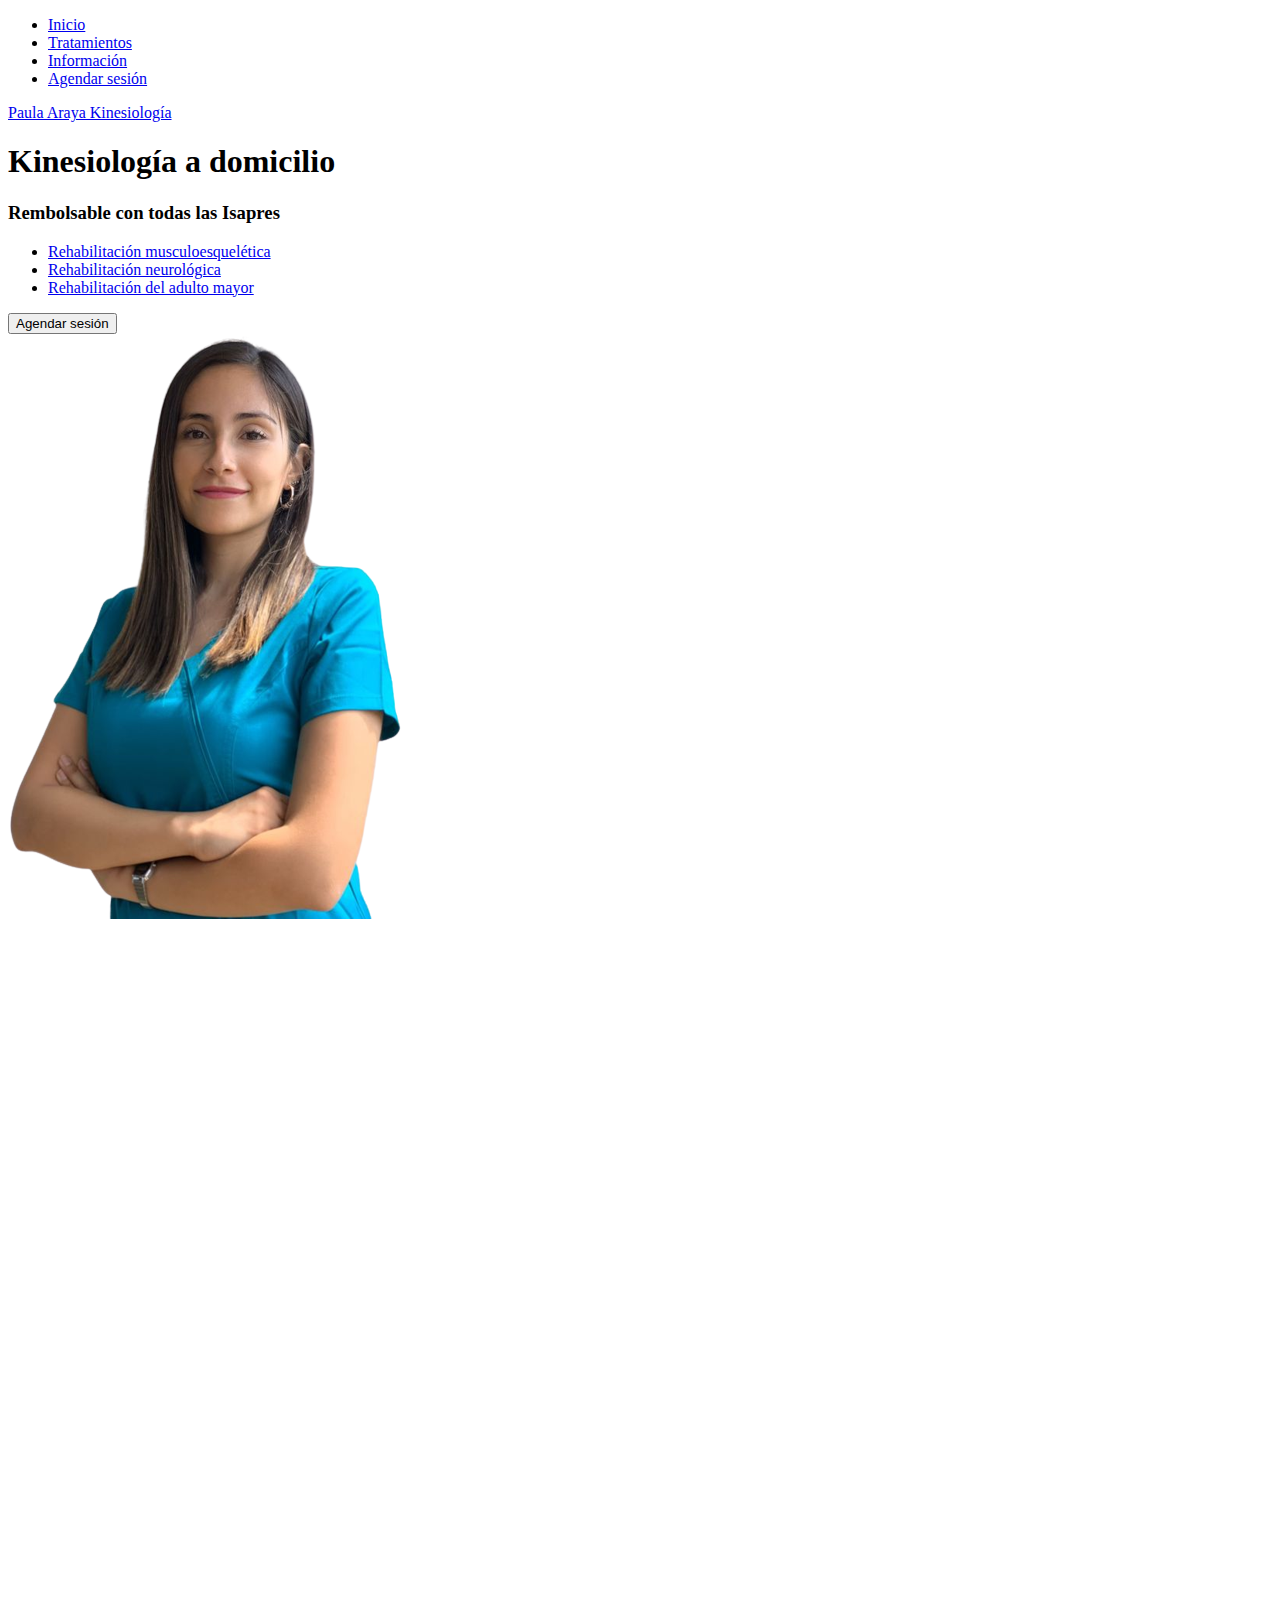
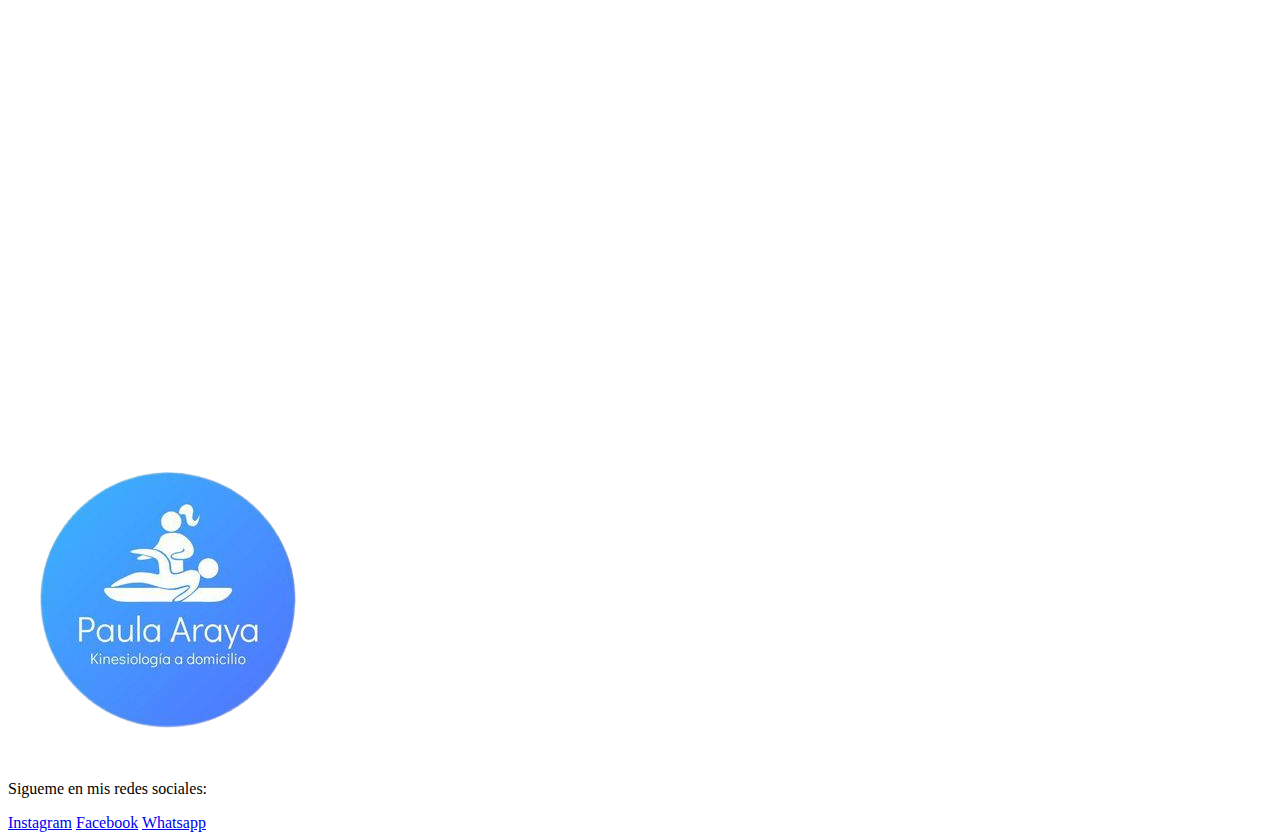
==== commit 0a93db21: "fixin error style?" ====
--- a/index.html
+++ b/index.html
@@ -7,7 +7,7 @@
         <title>Paula Araya Kinesiología</title>
 
         <!-- CSS STYLES -->
-        <link rel="stylesheet" href="/styles/style.css">
+        <link rel="stylesheet" href="../KinesiologaPaulaAraya/styles/style.css">
 
 
         <!-- FADE ANIMATIOS -->
@@ -24,7 +24,7 @@
 
         <header>
             <ul>
-                <li><a href="index.html">Inicio</a></li>
+                <li><a href="/index.html">Inicio</a></li>
                 <li><a href="/html/tratamientos.html">Tratamientos</a></li>
                 <li><a href="/html/info.html">Información</a></li>
                 <li><a href="/html/contact.html">Agendar sesión</a></li>
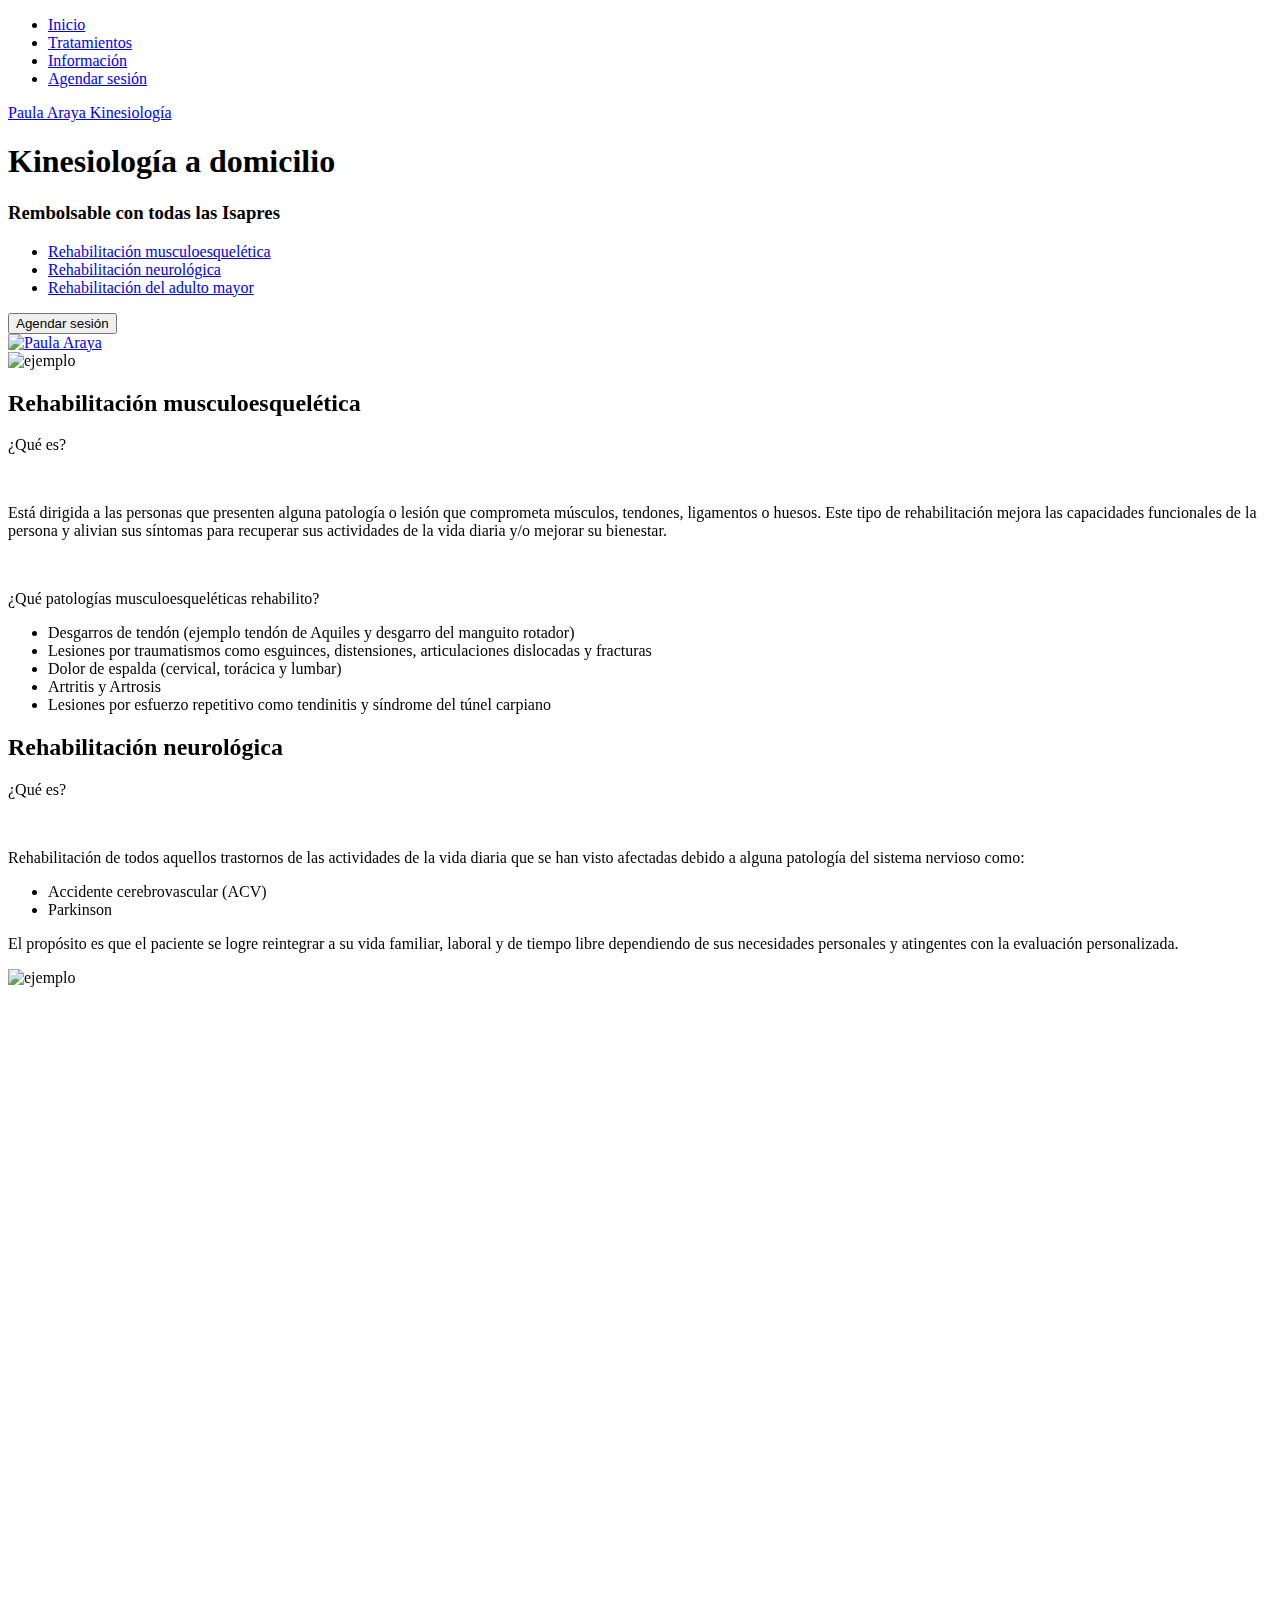
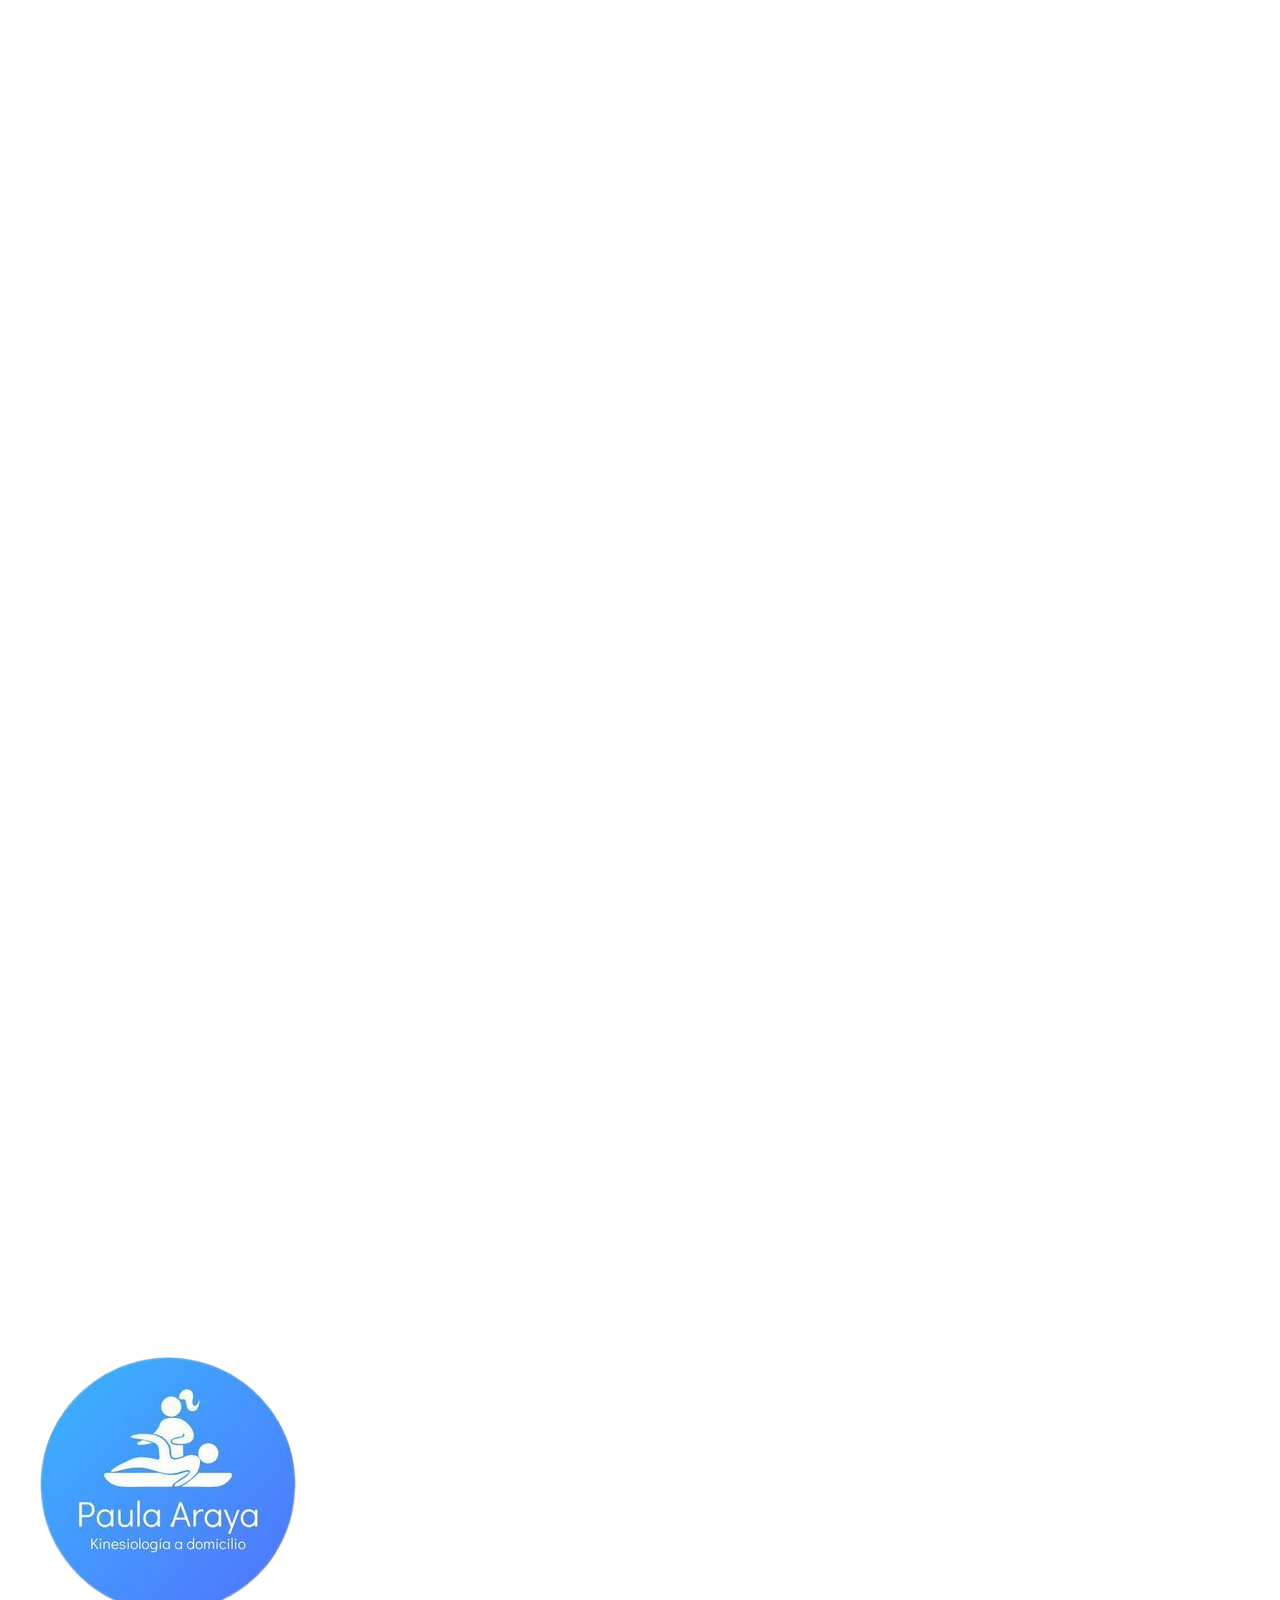
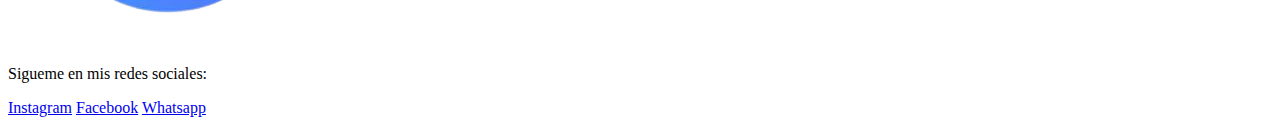
==== commit 4847e3df: "Really fixing style error" ====
--- a/index.html
+++ b/index.html
@@ -24,13 +24,13 @@
 
         <header>
             <ul>
-                <li><a href="/index.html">Inicio</a></li>
-                <li><a href="/html/tratamientos.html">Tratamientos</a></li>
-                <li><a href="/html/info.html">Información</a></li>
-                <li><a href="/html/contact.html">Agendar sesión</a></li>
+                <li><a href="../KinesiologaPaulaAraya/index.html">Inicio</a></li>
+                <li><a href="../KinesiologaPaulaAraya/html/tratamientos.html">Tratamientos</a></li>
+                <li><a href="../KinesiologaPaulaAraya/html/info.html">Información</a></li>
+                <li><a href="../KinesiologaPaulaAraya/html/contact.html">Agendar sesión</a></li>
             </ul>
             <div class="home">
-                <a href="/index.html"><span>Paula Araya Kinesiología</span></a>
+                <a href="../KinesiologaPaulaAraya/index.html"><span>Paula Araya Kinesiología</span></a>
             </div>
         </header>
 
@@ -47,13 +47,13 @@
                         <li><a href="#neurologica">Rehabilitación neurológica</a></li>
                         <li><a href="#adulto_mayor">Rehabilitación del adulto mayor</a></li>
                     </ul>
-                    <a href="/html/contact.html">
+                    <a href="../KinesiologaPaulaAraya/html/contact.html">
                         <button type="button">Agendar sesión</button>
                     </a>
                 </div>
                 <div class="container-img">
-                    <a href="/html/info.html">
-                        <img id="paulaAraya" src="/img/paulaaraya.png" alt="Paula Araya">
+                    <a href="../KinesiologaPaulaAraya/html/info.html">
+                        <img id="paulaAraya" src="../KinesiologaPaulaAraya/img/paulaaraya.png" alt="Paula Araya">
                     </a>
                 </div>
             </div>
@@ -62,7 +62,7 @@
             <!-- POST 1 -->
             <div id="musculoesqueletica"></div>
             <div class="post post-left" data-aos="fade-right"  data-aos-duration="3000">
-                <img src="/img/800x450.jpg" alt="ejemplo">
+                <img src="../KinesiologaPaulaAraya/img/800x450.jpg" alt="ejemplo">
                 <div class="post-text">
                     <h2>Rehabilitación musculoesquelética</h2>
                     <p>¿Qué es?</p>
@@ -101,14 +101,14 @@
                         </ul>
                         <p>El propósito es que el paciente se logre reintegrar a su vida familiar, laboral y de tiempo libre dependiendo de sus necesidades personales y atingentes con la evaluación personalizada.</p>
                     </div>
-                    <img src="/img/800x450.jpg" alt="ejemplo">
+                    <img src="../KinesiologaPaulaAraya/img/800x450.jpg" alt="ejemplo">
                 </div>
             </div>
         
             <!-- POST 3 -->
             <div id="adulto_mayor"></div>
             <div id="adulto_mayor" class="post post-left" data-aos="fade-right"  data-aos-duration="3000">
-                <img src="/img/800x450.jpg" alt="ejemplo">
+                <img src="../KinesiologaPaulaAraya/img/800x450.jpg" alt="ejemplo">
                 <div class="post-text">
                     <h2>Rehabilitación del adulto mayor</h2>
                     <p>¿Qué es?</p>
@@ -121,7 +121,7 @@
             <!-- POST 3 -->
             <div class="fadebug">
                 <div id="neurologica" class="post" data-aos="fade-left" data-aos-duration="3000" >
-                <img src="/img/800x450.jpg" alt="ejemplo">
+                <img src="../KinesiologaPaulaAraya/img/800x450.jpg" alt="ejemplo">
                 <div class="post-text">
                     <h2>Programa de prevención de caidas</h2>
                     <p>¿Qué es?</p>
@@ -162,12 +162,12 @@
                         textotextotextotextotextotextotextotextotextotextotextotexto 
 
                     </p>
-                    <a href="/html/contact.html"><button type="button">Agendar sesión</button></a>
+                    <a href="../KinesiologaPaulaAraya/html/contact.html"><button type="button">Agendar sesión</button></a>
                 </div>
             </div>
 
         <!-- STICKY LOGO -->
-        <a href="index.html"><img id="logo" src="img/kinepaulalogo.png" alt="Logo"></a>
+        <a href="../KinesiologaPaulaAraya/index.html"><img id="logo" src="img/kinepaulalogo.png" alt="Logo"></a>
 
         
         <!-- BARRA INFERIOR -->
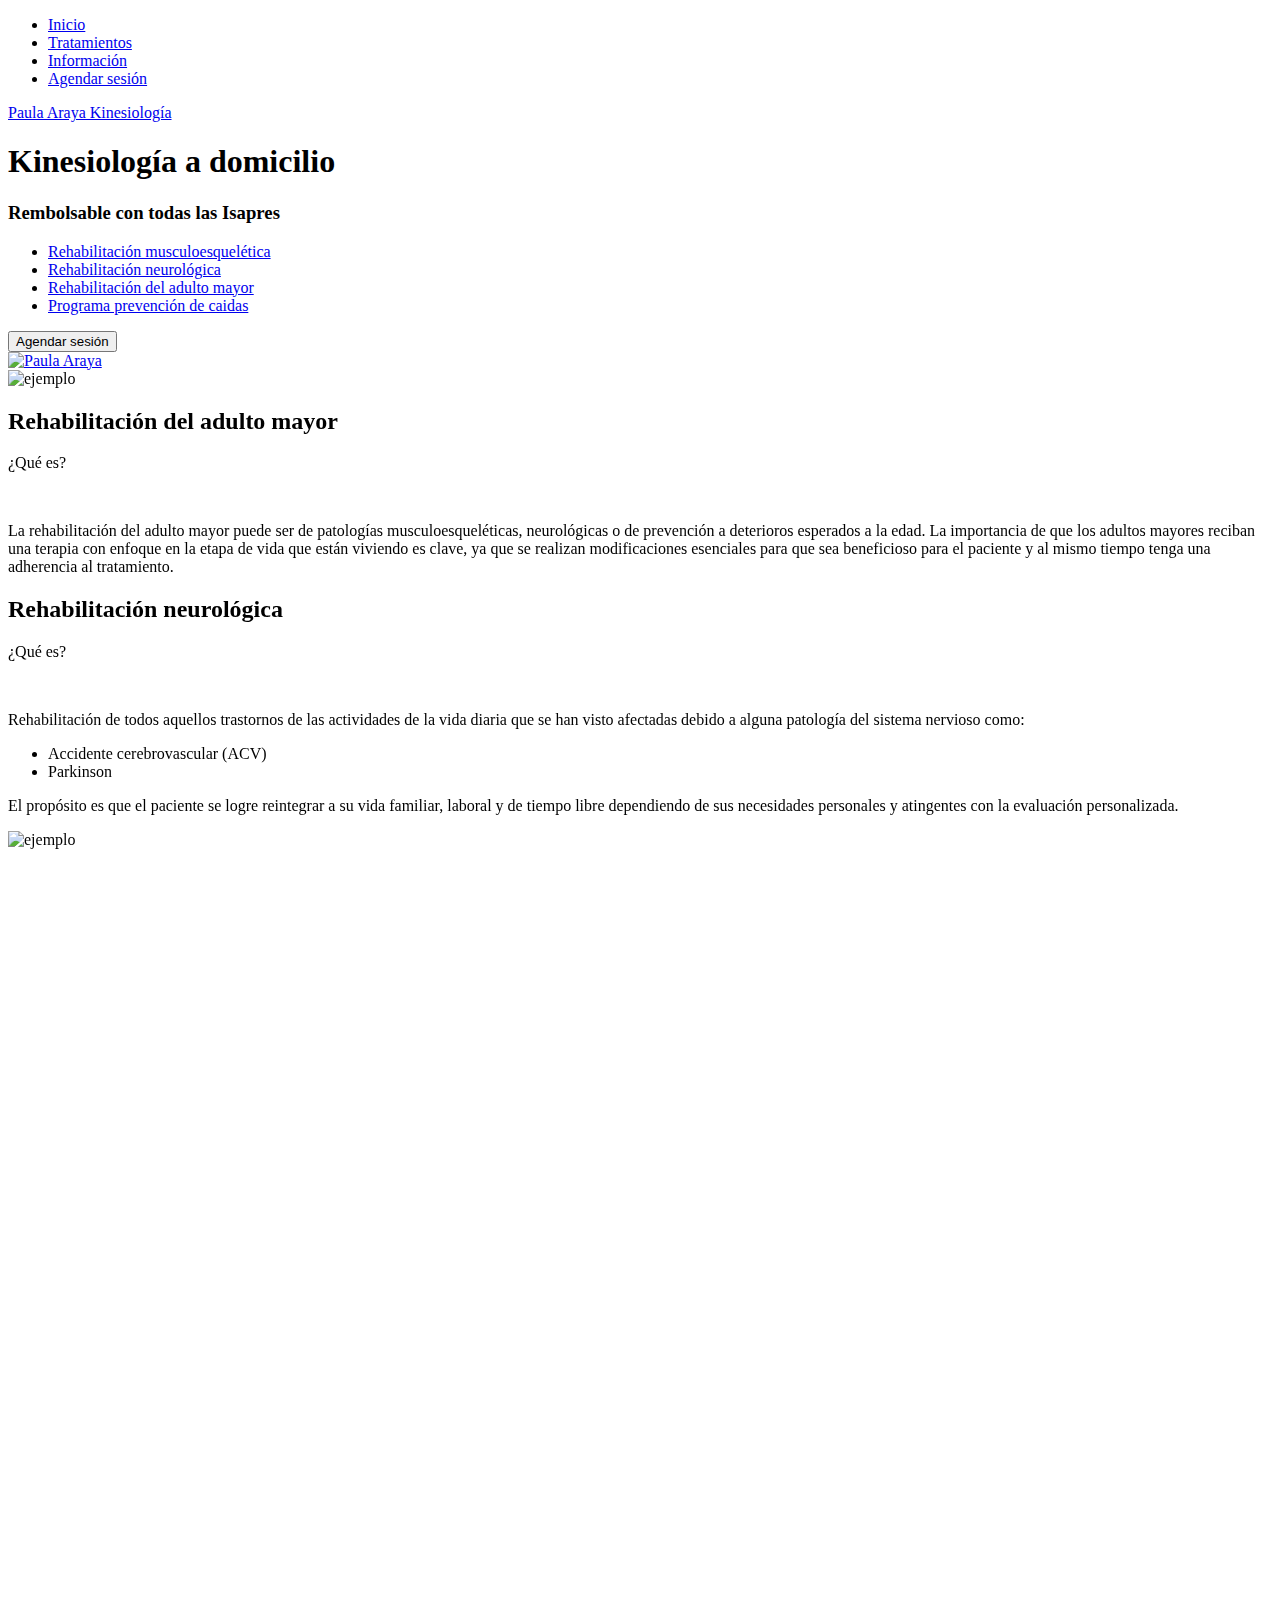
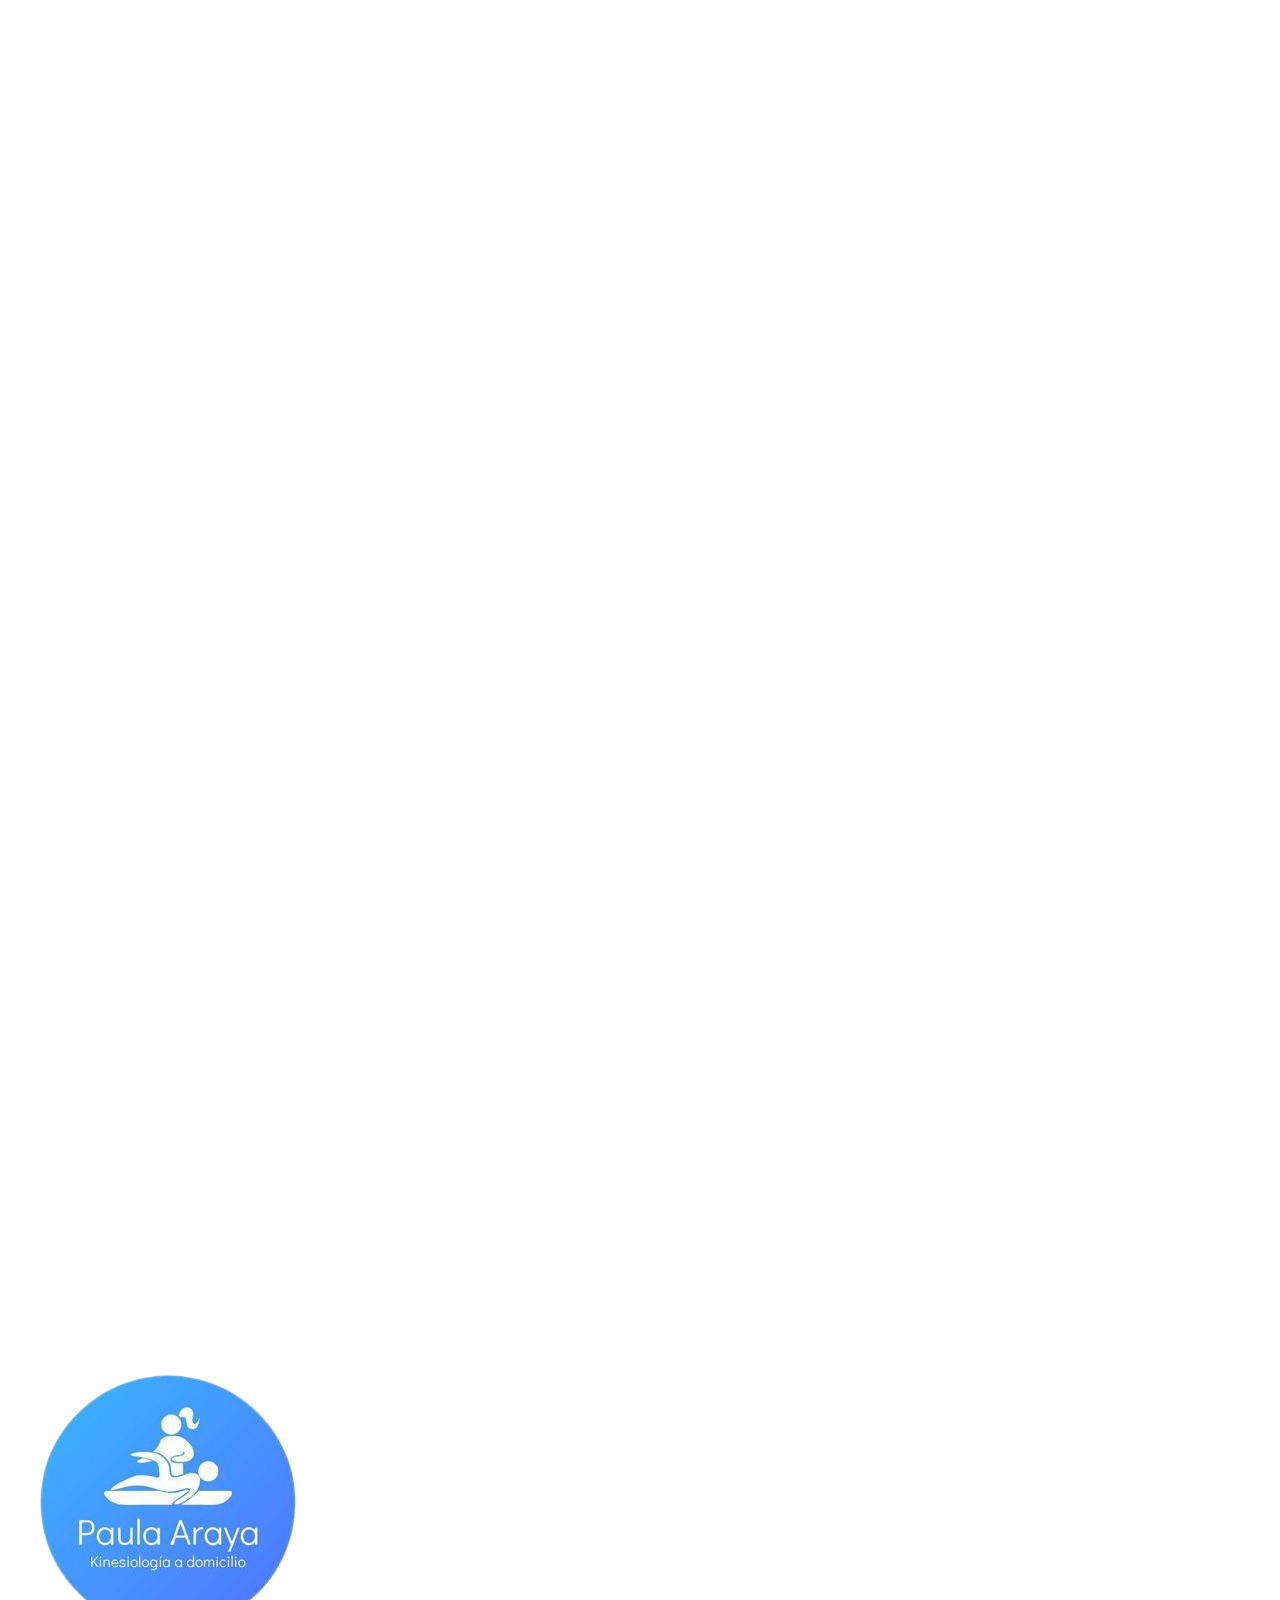
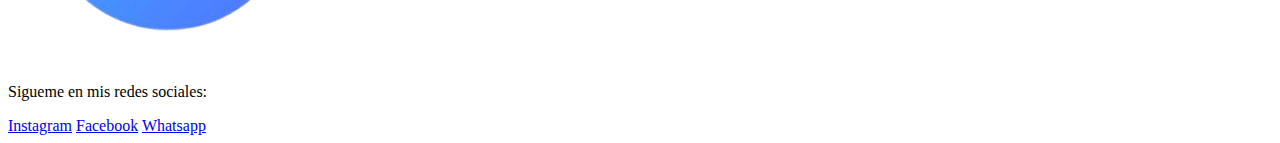
==== commit 8b4db600: "Minor Commit" ====
--- a/index.html
+++ b/index.html
@@ -46,6 +46,7 @@
                         <li><a href="#musculoesqueletica">Rehabilitación musculoesquelética</a></li> 
                         <li><a href="#neurologica">Rehabilitación neurológica</a></li>
                         <li><a href="#adulto_mayor">Rehabilitación del adulto mayor</a></li>
+                        <li><a href="#prevcaidas">Programa prevención de caidas</a></li>
                     </ul>
                     <a href="../KinesiologaPaulaAraya/html/contact.html">
                         <button type="button">Agendar sesión</button>
@@ -60,6 +61,41 @@
             
 
             <!-- POST 1 -->
+            <div id="adulto_mayor"></div>
+            <div id="adulto_mayor" class="post post-left" data-aos="fade-right"  data-aos-duration="3000">
+                <img src="../KinesiologaPaulaAraya/img/800x450.jpg" alt="ejemplo">
+                <div class="post-text">
+                    <h2>Rehabilitación del adulto mayor</h2>
+                    <p>¿Qué es?</p>
+                    <br>
+                    <p>La rehabilitación del adulto mayor puede ser de patologías musculoesqueléticas, neurológicas o de prevención a deterioros esperados a la edad. La importancia de que los adultos mayores reciban una terapia con enfoque en la etapa de vida que están viviendo es clave, ya que se realizan modificaciones esenciales para que sea beneficioso para el paciente y al mismo tiempo tenga una adherencia al tratamiento.    </p>
+                </div>
+            </div>
+
+
+            <!-- POST 2 -->
+            <div id="neurologica"></div>
+            <div class="fadebug">
+                <div id="neurologica" class="post" data-aos="fade-left" data-aos-duration="3000" >
+                    <div class="post-text">                    
+                        <h2>Rehabilitación neurológica</h2>
+                        <p>¿Qué es?</p>
+                        <br>
+                        <p>
+                            Rehabilitación de todos aquellos trastornos de las actividades de la vida diaria que se han visto afectadas debido a alguna patología del sistema nervioso como:
+                        </p>
+
+                        <ul>
+                            <li>Accidente cerebrovascular (ACV)</li>
+                            <li>Parkinson</li>
+                        </ul>
+                        <p>El propósito es que el paciente se logre reintegrar a su vida familiar, laboral y de tiempo libre dependiendo de sus necesidades personales y atingentes con la evaluación personalizada.</p>
+                    </div>
+                    <img src="../KinesiologaPaulaAraya/img/800x450.jpg" alt="ejemplo">
+                </div>
+            </div>
+
+            <!-- POST 3 -->
             <div id="musculoesqueletica"></div>
             <div class="post post-left" data-aos="fade-right"  data-aos-duration="3000">
                 <img src="../KinesiologaPaulaAraya/img/800x450.jpg" alt="ejemplo">
@@ -83,44 +119,11 @@
                 </div>
             </div>
 
-            <!-- POST 2 -->
-            <div id="neurologica"></div>
+
+            <!-- POST 4 -->
+            <div id="prevcaidas"></div>
             <div class="fadebug">
-                <div id="neurologica" class="post" data-aos="fade-left" data-aos-duration="3000" >
-                    <div class="post-text">                    
-                        <h2>Rehabilitación neurológica</h2>
-                        <p>¿Qué es?</p>
-                        <br>
-                        <p>
-                            Rehabilitación de todos aquellos trastornos de las actividades de la vida diaria que se han visto afectadas debido a alguna patología del sistema nervioso como:
-                        </p>
-
-                        <ul>
-                            <li>Accidente cerebrovascular (ACV)</li>
-                            <li>Parkinson</li>
-                        </ul>
-                        <p>El propósito es que el paciente se logre reintegrar a su vida familiar, laboral y de tiempo libre dependiendo de sus necesidades personales y atingentes con la evaluación personalizada.</p>
-                    </div>
-                    <img src="../KinesiologaPaulaAraya/img/800x450.jpg" alt="ejemplo">
-                </div>
-            </div>
-        
-            <!-- POST 3 -->
-            <div id="adulto_mayor"></div>
-            <div id="adulto_mayor" class="post post-left" data-aos="fade-right"  data-aos-duration="3000">
-                <img src="../KinesiologaPaulaAraya/img/800x450.jpg" alt="ejemplo">
-                <div class="post-text">
-                    <h2>Rehabilitación del adulto mayor</h2>
-                    <p>¿Qué es?</p>
-                    <br>
-                    <p>La rehabilitación del adulto mayor puede ser de patologías musculoesqueléticas, neurológicas o de prevención a deterioros esperados a la edad. La importancia de que los adultos mayores reciban una terapia con enfoque en la etapa de vida que están viviendo es clave, ya que se realizan modificaciones esenciales para que sea beneficioso para el paciente y al mismo tiempo tenga una adherencia al tratamiento.    </p>
-                </div>
-            </div>
-
-
-            <!-- POST 3 -->
-            <div class="fadebug">
-                <div id="neurologica" class="post" data-aos="fade-left" data-aos-duration="3000" >
+                <div class="post" data-aos="fade-left" data-aos-duration="3000" >
                 <img src="../KinesiologaPaulaAraya/img/800x450.jpg" alt="ejemplo">
                 <div class="post-text">
                     <h2>Programa de prevención de caidas</h2>
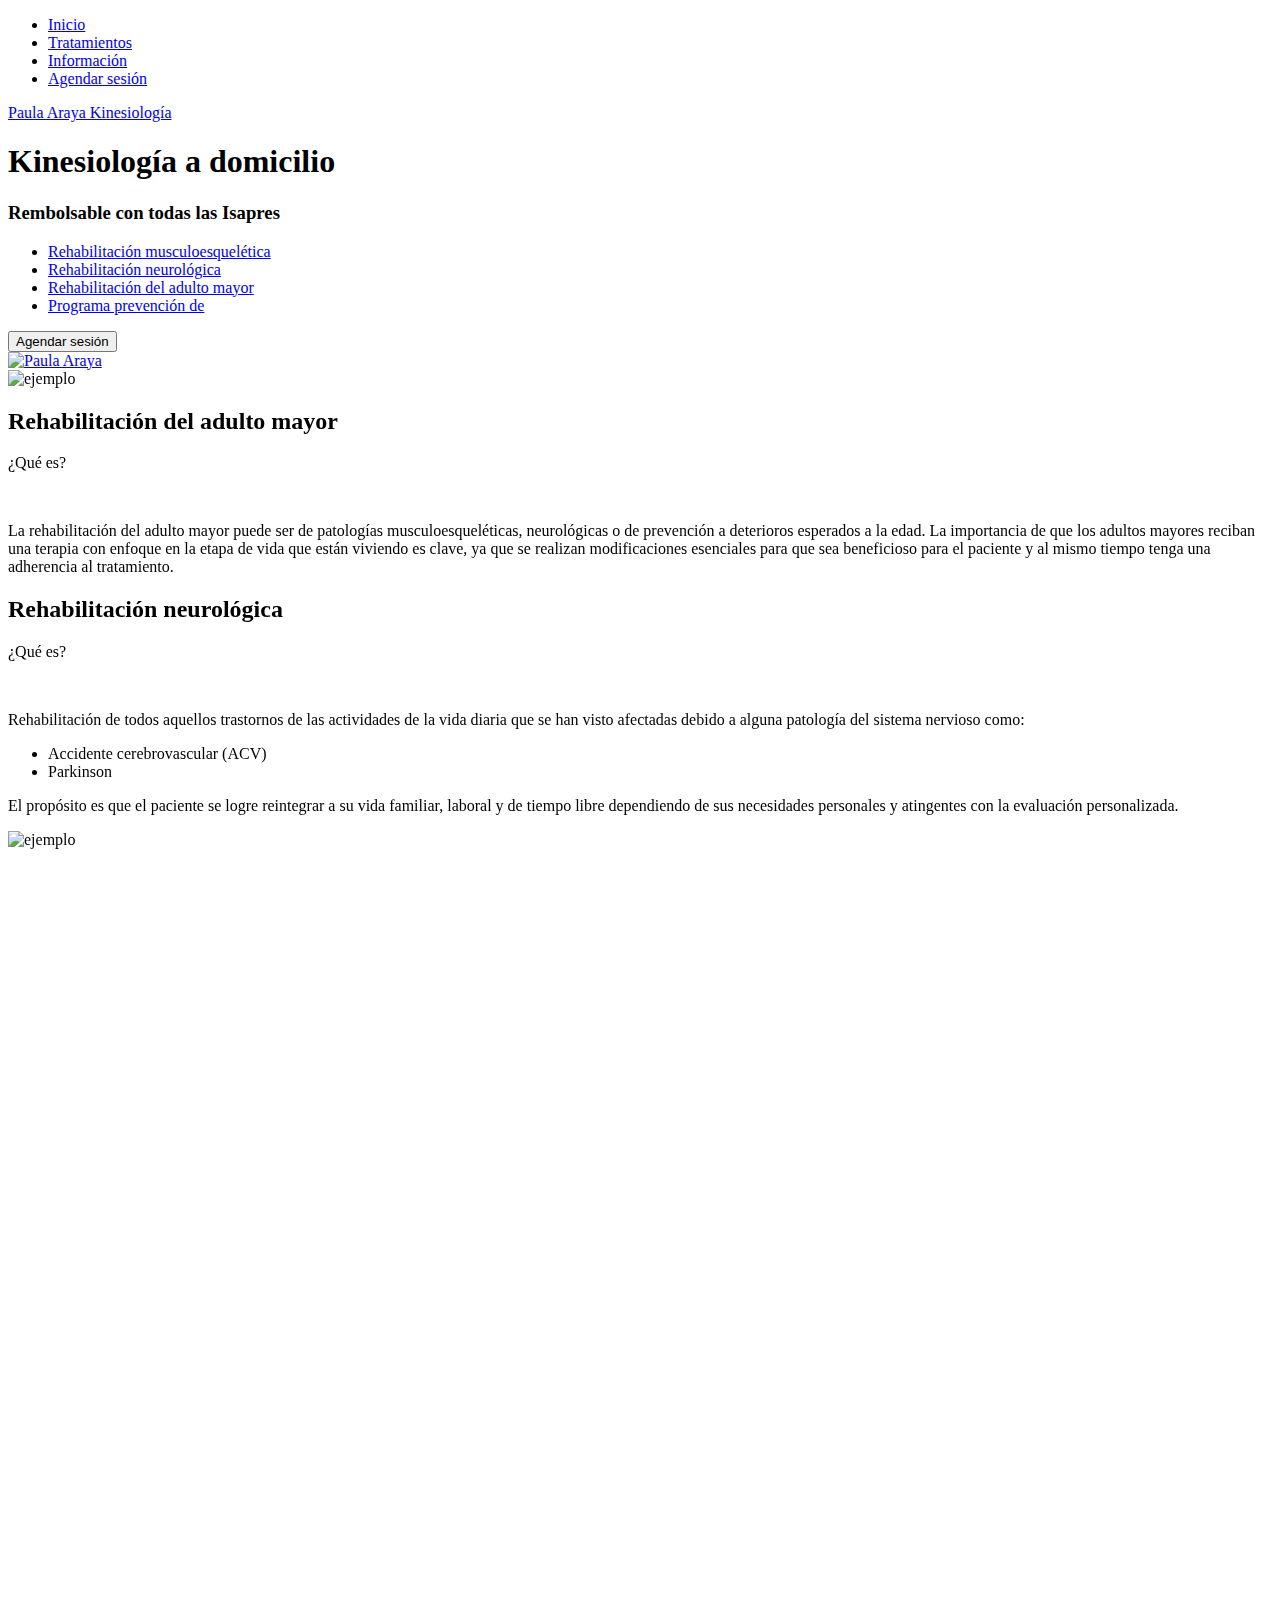
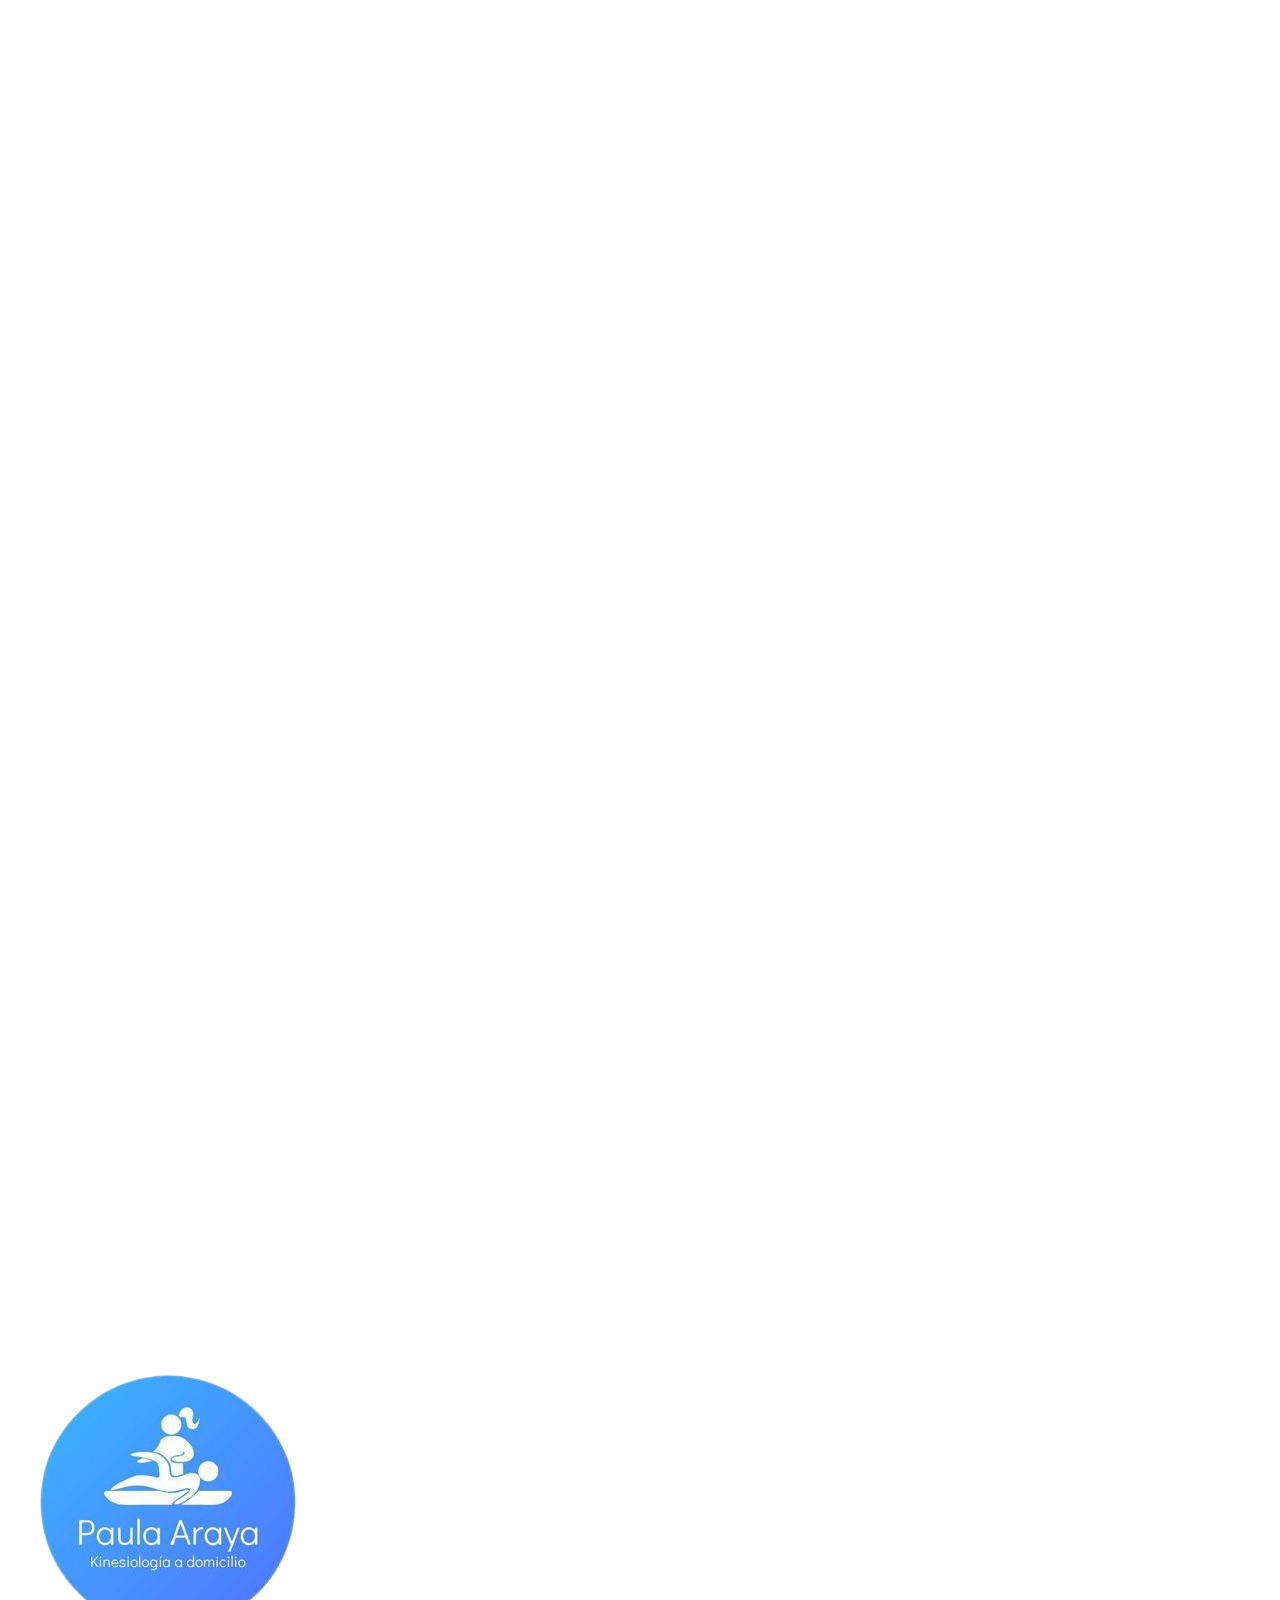
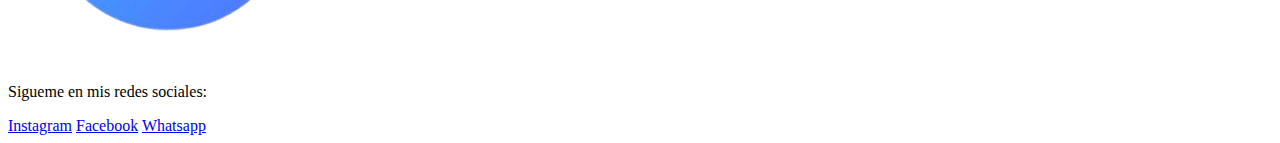
==== commit 34958c75: "Adding Next FormSubmmit" ====
--- a/index.html
+++ b/index.html
@@ -46,7 +46,7 @@
                         <li><a href="#musculoesqueletica">Rehabilitación musculoesquelética</a></li> 
                         <li><a href="#neurologica">Rehabilitación neurológica</a></li>
                         <li><a href="#adulto_mayor">Rehabilitación del adulto mayor</a></li>
-                        <li><a href="#prevcaidas">Programa prevención de caidas</a></li>
+                        <li><a href="#prevcaidas">Programa prevención de</a></li>
                     </ul>
                     <a href="../KinesiologaPaulaAraya/html/contact.html">
                         <button type="button">Agendar sesión</button>
